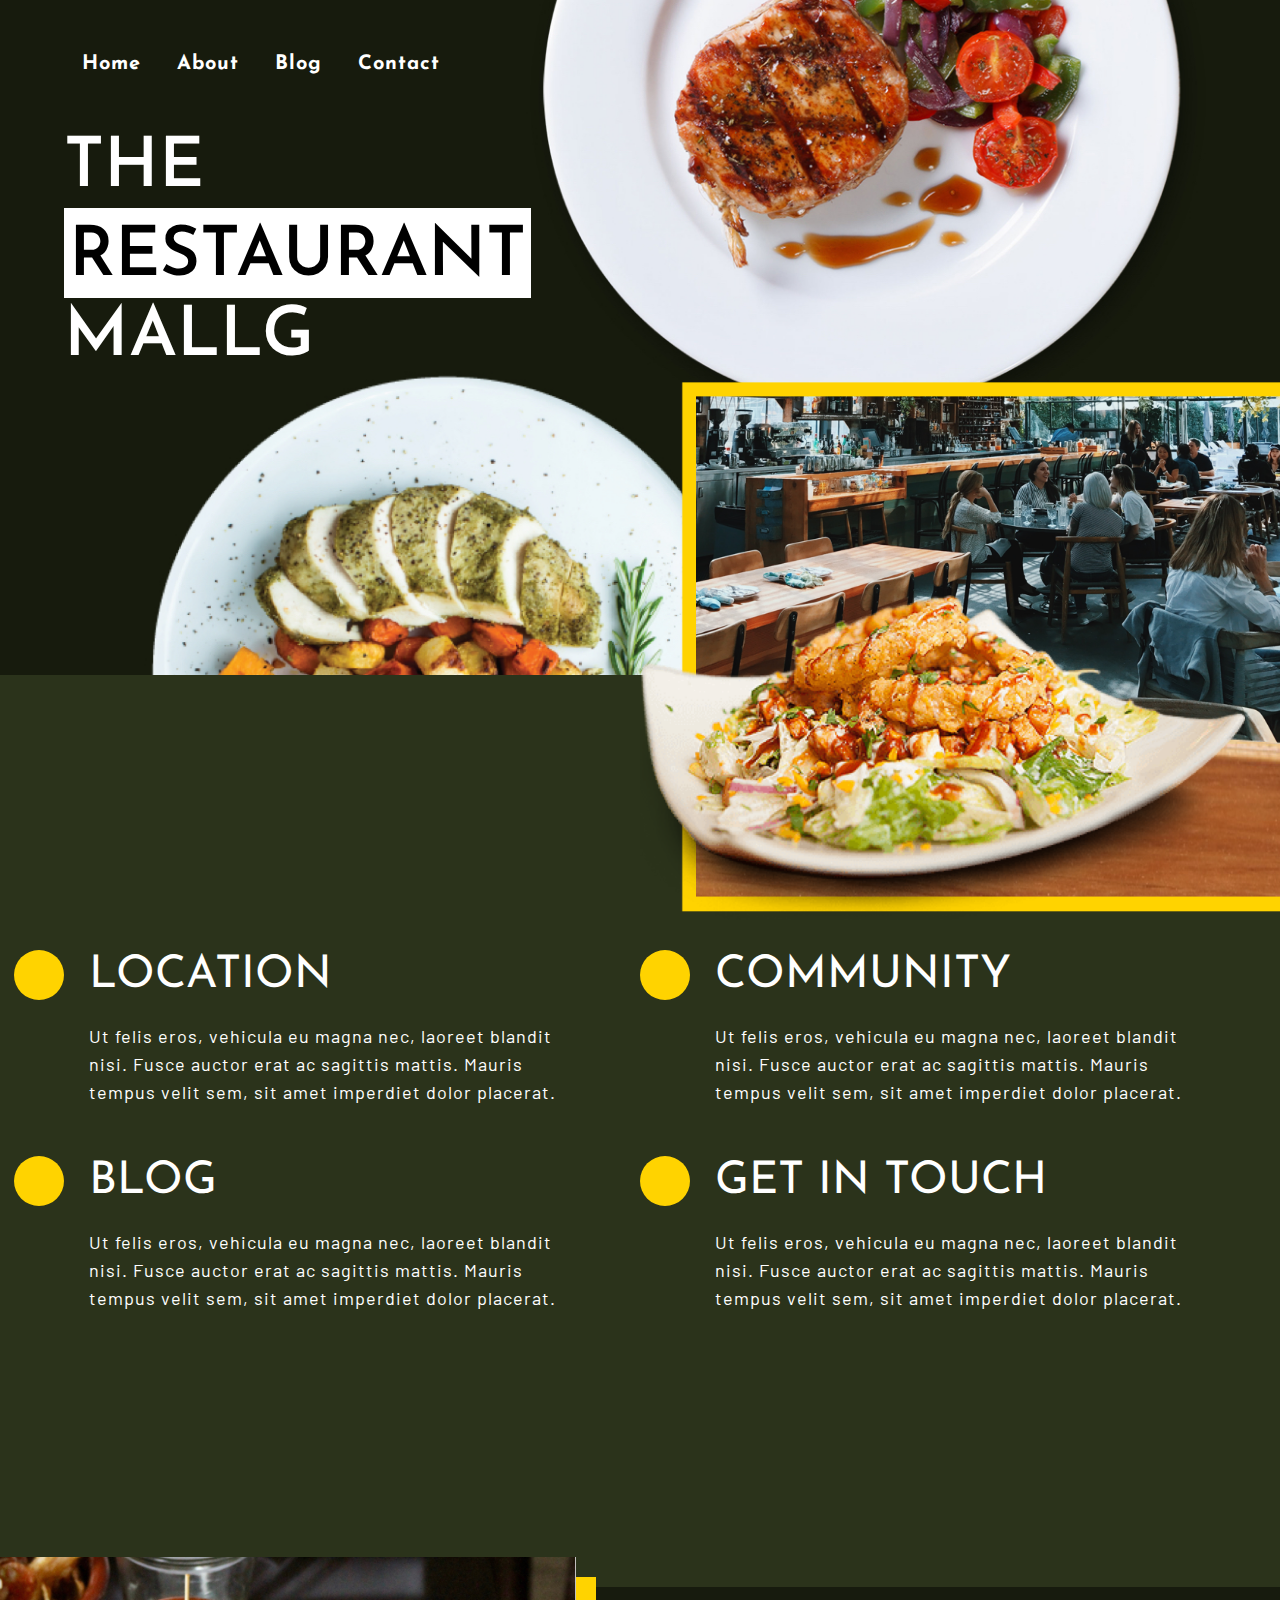
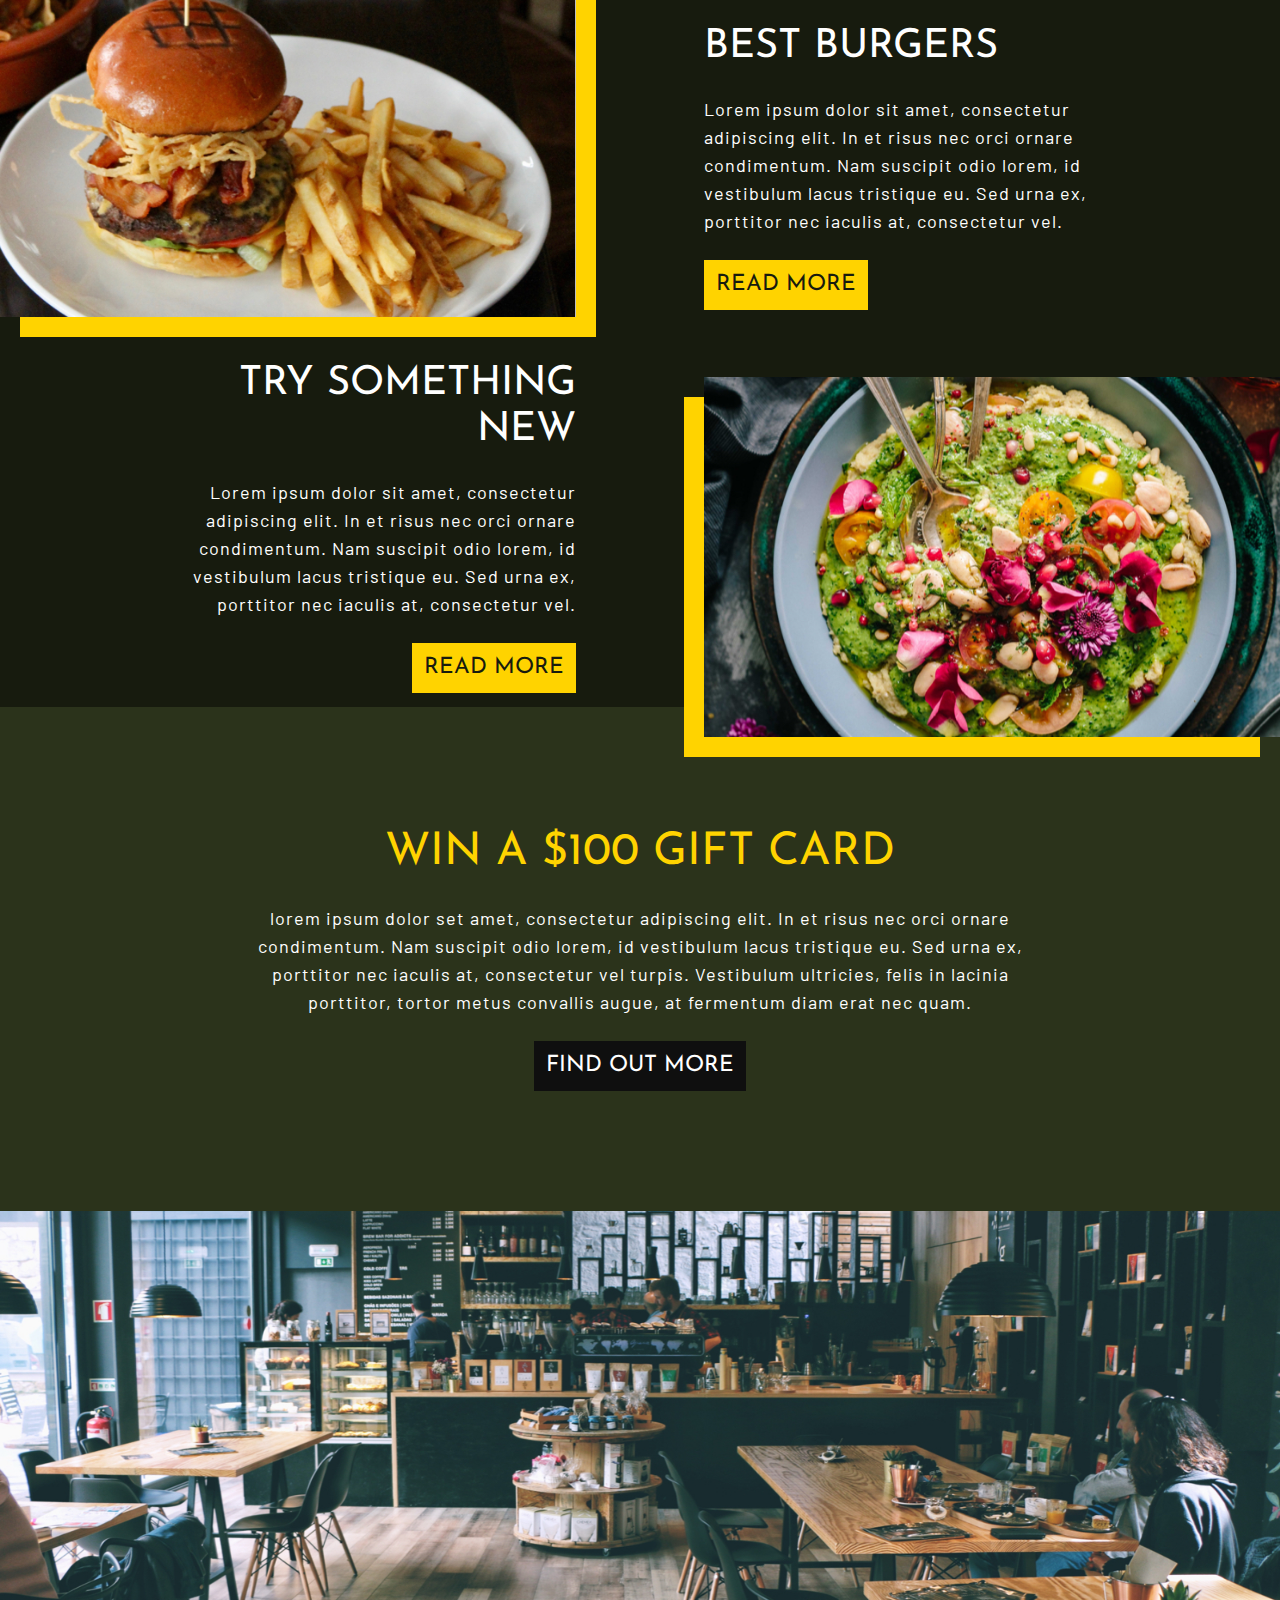
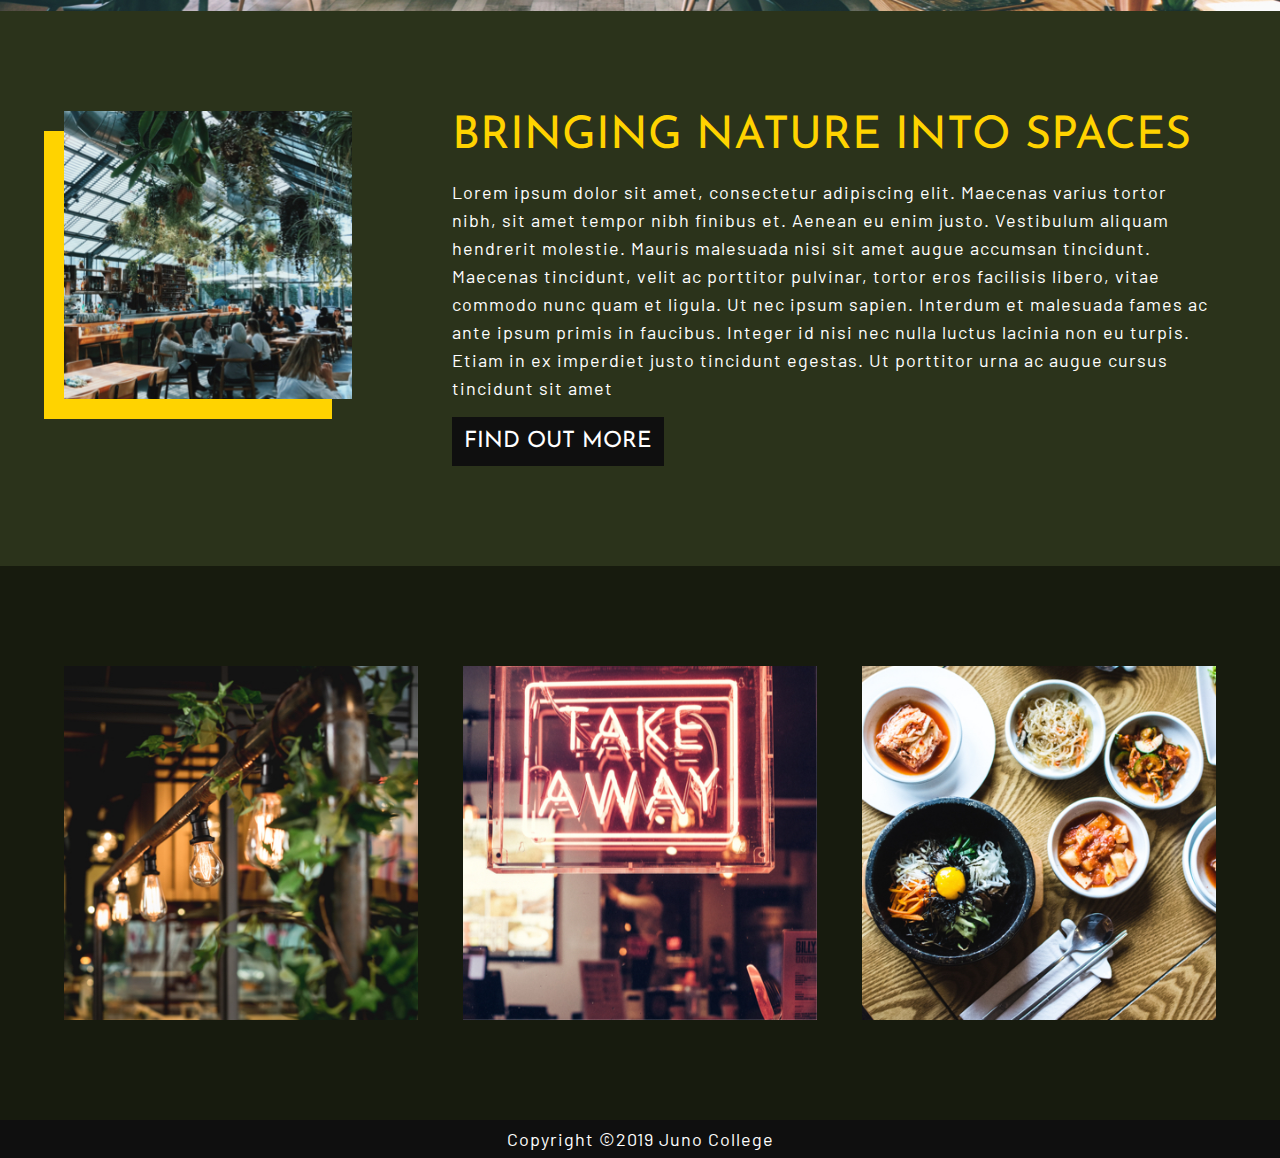
==== index.html @ 79d57d7d "connected home page to blog page" ====
<!DOCTYPE html>
<html lang="en">

<head>
    <meta charset="UTF-8">
    <meta http-equiv="X-UA-Compatible" content="IE=edge">
    <meta name="viewport" content="width=device-width, initial-scale=1.0">
    <title>The Restaurant Mall</title>
    <link rel="stylesheet" href="styles/styles.css">
    <link rel="preconnect" href="https://fonts.googleapis.com">
    <link rel="preconnect" href="https://fonts.gstatic.com" crossorigin>
    <link href="https://fonts.googleapis.com/css2?family=Barlow&family=Josefin+Sans:wght@400;600;700&display=swap"
        rel="stylesheet">
    <link rel="stylesheet" href="https://use.fontawesome.com/releases/v5.15.3/css/all.css"
        integrity="sha384-SZXxX4whJ79/gErwcOYf+zWLeJdY/qpuqC4cAa9rOGUstPomtqpuNWT9wdPEn2fk" crossorigin="anonymous">
</head>

<body>
    <header>
        <div class="wrapper">
            <nav>
                <ul>
                    <li><a href="#home">Home</a></li>
                    <li><a href="#about">About</a></li>
                    <li><a href="./blog.html">Blog</a></li>
                    <li><a href="#contact">Contact</a></li>
                </ul>
            </nav>
            <h1>The<span>Restaurant</span>MallG</h1>
        </div>
        <div class="headerImage">
            <img src="./assets/home-box-header.png" alt="Crispy Onion Salad">
        </div>
    </header>

    <main>
        <section class="about" id="about">
            <div class="wrapper aboutFlex">
                <div class="aboutContainer">
                    <i class="fas fa-map-marker-alt"></i>
                    <h2>Location</h2>
                    <p>Ut felis eros, vehicula eu magna nec, laoreet blandit nisi. Fusce auctor erat ac sagittis mattis.
                        Mauris tempus velit sem, sit amet imperdiet dolor placerat.</p>
                </div>
                <div class="aboutContainer">
                    <i class="fas fa-users"></i>
                    <h2>Community</h2>
                    <p>Ut felis eros, vehicula eu magna nec, laoreet blandit nisi. Fusce auctor erat ac sagittis mattis.
                        Mauris tempus
                        velit sem, sit amet imperdiet dolor placerat.</p>
                </div>
                <div class="aboutContainer">
                    <i class="fas fa-file"></i>
                    <h2>Blog</h2>
                    <p>Ut felis eros, vehicula eu magna nec, laoreet blandit nisi. Fusce auctor erat ac sagittis mattis.
                        Mauris tempus
                        velit sem, sit amet imperdiet dolor placerat.</p>
                </div>
                <div class="aboutContainer">
                    <i class="fas fa-phone"></i>
                    <h2>Get in touch</h2>
                    <p>Ut felis eros, vehicula eu magna nec, laoreet blandit nisi. Fusce auctor erat ac sagittis mattis.
                        Mauris tempus
                        velit sem, sit amet imperdiet dolor placerat.</p>
                </div>
            </div>
        </section>

        <section class="menu">
            <div class="menuFlex">
                <div class="menuContainer menuImageContainerLeft">
                    <img src="./assets/left-image.jpg" alt="Hamburger meal with french fries">
                </div>
                <div class="menuContainer menuTextContainerRight">
                    <h3>Best burgers</h3>
                    <p>Lorem ipsum dolor sit amet, consectetur adipiscing elit. In et risus nec orci ornare condimentum.
                        Nam
                        suscipit odio lorem, id vestibulum lacus tristique eu. Sed urna ex, porttitor nec iaculis at,
                        consectetur vel.</p>
                    <button class="readMore">Read More</button>
                </div>
                <div class="menuContainer menuTextContainerLeft">
                    <h3>Try something new</h3>
                    <p>Lorem ipsum dolor sit amet, consectetur adipiscing elit. In et risus nec orci ornare condimentum.
                        Nam
                        suscipit odio
                        lorem, id vestibulum lacus tristique eu. Sed urna ex, porttitor nec iaculis at, consectetur vel.
                    </p>
                    <button class="readMore">Read More</button>
                </div>
                <div class="menuContainer menuImageContainerRight">
                    <img src="./assets/right-image.jpg" alt="avocado salad">
                </div>
            </div>
        </section>

        <section class="contest">
            <div class="smallWrapper">
                <h2>Win a $100 gift card</h2>
                <p>lorem ipsum dolor set amet, consectetur adipiscing elit. In et risus nec orci ornare condimentum. Nam
                    suscipit odio lorem, id vestibulum lacus tristique eu. Sed urna ex, porttitor nec iaculis at,
                    consectetur vel turpis. Vestibulum ultricies, felis in lacinia porttitor, tortor metus convallis
                    augue,
                    at fermentum diam erat nec quam.</p>
                <button class="findOutMore">Find out more</button>
            </div>
        </section>
        <div class="banner">
            <img src="./assets/banner.jpg" alt="Inside of coffee shop, view of front counter">
        </div>
        <section class="eco">
            <div class="wrapper ecoFlex">
                <div class="ecoImageContainer">
                    <img src="./assets/square-image.jpg" alt="Indoor restaurant inside of greenhouse">
                </div>
                <div class="ecoTextContainer">
                    <h2>Bringing nature into spaces</h2>
                    <p>Lorem ipsum dolor sit amet, consectetur adipiscing elit. Maecenas varius tortor nibh, sit amet
                        tempor nibh finibus et. Aenean eu enim justo. Vestibulum aliquam hendrerit molestie. Mauris
                        malesuada nisi sit amet augue accumsan tincidunt. Maecenas tincidunt, velit ac porttitor
                        pulvinar, tortor eros facilisis libero, vitae commodo nunc quam et ligula. Ut nec ipsum sapien.
                        Interdum et malesuada fames ac ante ipsum primis in faucibus. Integer id nisi nec nulla luctus
                        lacinia non eu turpis. Etiam in ex imperdiet justo tincidunt egestas. Ut porttitor urna ac augue
                        cursus tincidunt sit amet</p>
                    <button class="findOutMore">Find out more</button>
                </div>
            </div>
        </section>

        <section class="photoGallery">
            <div class="wrapper photoFlex">
                <img src="./assets/gallery-image-1.jpg" alt="Photo of edison bulbs">
                <img src="./assets/gallery-image-2.jpg" alt="Florescent sign that reads 'Take Away'">
                <img src="./assets/gallery-image-3.jpg" alt="Table with a variety of thai cuisine">
            </div>
        </section>

    </main>
    <footer>
        <p>Copyright ©2019 Juno College</p>
    </footer>
</body>

</html>
---- styles/styles.css ----
html {
  line-height: 1.15;
  -ms-text-size-adjust: 100%;
  -webkit-text-size-adjust: 100%;
}

body {
  margin: 0;
}

article, aside, footer, header, nav, section {
  display: block;
}

h1 {
  font-size: 2em;
  margin: 0.67em 0;
}

figcaption, figure, main {
  display: block;
}

figure {
  margin: 1em 40px;
}

hr {
  -webkit-box-sizing: content-box;
          box-sizing: content-box;
  height: 0;
  overflow: visible;
}

pre {
  font-family: monospace, monospace;
  font-size: 1em;
}

a {
  background-color: transparent;
  -webkit-text-decoration-skip: objects;
}

abbr[title] {
  border-bottom: none;
  text-decoration: underline;
  -webkit-text-decoration: underline dotted;
          text-decoration: underline dotted;
}

b, strong {
  font-weight: inherit;
}

b, strong {
  font-weight: bolder;
}

code, kbd, samp {
  font-family: monospace, monospace;
  font-size: 1em;
}

dfn {
  font-style: italic;
}

mark {
  background-color: #ff0;
  color: #000;
}

small {
  font-size: 80%;
}

sub, sup {
  font-size: 75%;
  line-height: 0;
  position: relative;
  vertical-align: baseline;
}

sub {
  bottom: -0.25em;
}

sup {
  top: -0.5em;
}

audio, video {
  display: inline-block;
}

audio:not([controls]) {
  display: none;
  height: 0;
}

img {
  border-style: none;
}

svg:not(:root) {
  overflow: hidden;
}

button, input, optgroup, select, textarea {
  font-family: sans-serif;
  font-size: 100%;
  line-height: 1.15;
  margin: 0;
}

button, input {
  overflow: visible;
}

button, select {
  text-transform: none;
}

button, html [type=button], [type=reset], [type=submit] {
  -webkit-appearance: button;
}

button::-moz-focus-inner, [type=button]::-moz-focus-inner, [type=reset]::-moz-focus-inner, [type=submit]::-moz-focus-inner {
  border-style: none;
  padding: 0;
}

button:-moz-focusring, [type=button]:-moz-focusring, [type=reset]:-moz-focusring, [type=submit]:-moz-focusring {
  outline: 1px dotted ButtonText;
}

fieldset {
  padding: 0.35em 0.75em 0.625em;
}

legend {
  -webkit-box-sizing: border-box;
          box-sizing: border-box;
  color: inherit;
  display: table;
  max-width: 100%;
  padding: 0;
  white-space: normal;
}

progress {
  display: inline-block;
  vertical-align: baseline;
}

textarea {
  overflow: auto;
}

[type=checkbox], [type=radio] {
  -webkit-box-sizing: border-box;
          box-sizing: border-box;
  padding: 0;
}

[type=number]::-webkit-inner-spin-button, [type=number]::-webkit-outer-spin-button {
  height: auto;
}

[type=search] {
  -webkit-appearance: textfield;
  outline-offset: -2px;
}

[type=search]::-webkit-search-cancel-button, [type=search]::-webkit-search-decoration {
  -webkit-appearance: none;
}

::-webkit-file-upload-button {
  -webkit-appearance: button;
  font: inherit;
}

details, menu {
  display: block;
}

summary {
  display: list-item;
}

canvas {
  display: inline-block;
}

template {
  display: none;
}

[hidden] {
  display: none;
}

.clearfix:after {
  visibility: hidden;
  display: block;
  font-size: 0;
  content: "";
  clear: both;
  height: 0;
}

html {
  -webkit-box-sizing: border-box;
  box-sizing: border-box;
}

*, *:before, *:after {
  -webkit-box-sizing: inherit;
          box-sizing: inherit;
}

.sr-only {
  position: absolute;
  width: 1px;
  height: 1px;
  margin: -1px;
  border: 0;
  padding: 0;
  white-space: nowrap;
  -webkit-clip-path: inset(100%);
          clip-path: inset(100%);
  clip: rect(0 0 0 0);
  overflow: hidden;
}

html {
  font-size: 125%;
}

.wrapper {
  max-width: 1280px;
  width: 90%;
  margin: 0 auto;
}

.smallWrapper {
  max-width: 1280px;
  width: 60%;
  margin: 0 auto;
}

* {
  margin: 0;
  padding: 0;
  border: 0;
  outline: 0;
  font-size: 100%;
  vertical-align: baseline;
  background: transparent;
}

h1,
h2,
h3,
ul,
p,
a,
input,
textarea {
  padding: 0;
  margin: 0;
}

li {
  list-style: none;
}

a {
  text-decoration: none;
}

h1 {
  text-transform: uppercase;
  font-family: "Josefin Sans", sans-serif;
  font-size: 3.45rem;
  font-weight: 600;
}

h2 {
  text-transform: uppercase;
  font-family: "Josefin Sans", sans-serif;
  font-size: 2.25rem;
  font-weight: 400;
}

h3 {
  text-transform: uppercase;
  font-family: "Josefin Sans", sans-serif;
  font-size: 2rem;
  font-weight: 400;
}

p {
  font-family: "Barlow", sans-serif;
  font-weight: 400;
  line-height: 1.4rem;
  letter-spacing: 1px;
  font-size: 0.9rem;
}

nav {
  font-family: "Josefin Sans", sans-serif;
  font-weight: 700;
  letter-spacing: 1px;
  line-height: 1.45rem;
}

.button {
  font-family: "Josefin Sans", sans-serif;
  font-weight: 400;
  font-size: 1.12rem;
  letter-spacing: 1px;
}

.date {
  font-weight: 700;
}

img {
  width: 100%;
  display: block;
}

.asideHeading {
  color: #FFD300;
  text-transform: uppercase;
  font-family: "Josefin Sans", sans-serif;
  font-size: 1.15rem;
  font-weight: 400;
  letter-spacing: 1.5px;
}

.readMore {
  background-color: #FFD300;
  color: #171B0E;
  text-transform: uppercase;
  font-family: "Josefin Sans", sans-serif;
  font-size: 1.12rem;
  font-weight: 400;
  padding: 12px;
}

.findOutMore {
  background-color: #0F0F0F;
  color: #FFFFFF;
  text-transform: uppercase;
  font-family: "Josefin Sans", sans-serif;
  font-size: 1.12rem;
  font-weight: 400;
  padding: 12px;
}

header {
  background-image: url(../assets/home-header.jpg);
  height: 75vh;
  background-position: center;
  background-repeat: no-repeat;
  background-size: cover;
  color: #FFFFFF;
  display: -webkit-box;
  display: -ms-flexbox;
  display: flex;
}
header ul {
  display: -webkit-box;
  display: -ms-flexbox;
  display: flex;
}
header ul li {
  padding: 50px 18px;
}
header ul li a {
  color: #FFFFFF;
}
header h1 {
  display: -webkit-box;
  display: -ms-flexbox;
  display: flex;
  -webkit-box-orient: vertical;
  -webkit-box-direction: normal;
      -ms-flex-direction: column;
          flex-direction: column;
  -webkit-box-align: start;
      -ms-flex-align: start;
          align-items: flex-start;
}
header h1 span {
  color: black;
  background-color: white;
  padding: 10px 5px 0 5px;
  display: inline-block;
}
header .headerImage {
  width: 50%;
  position: absolute;
  right: 0;
  bottom: -20px;
}
header .headerImage img {
  width: 100%;
}

.about {
  background-color: #2B331B;
  color: #FFFFFF;
  padding: 250px 0;
}
.about .aboutFlex {
  display: -webkit-box;
  display: -ms-flexbox;
  display: flex;
  -webkit-box-pack: justify;
      -ms-flex-pack: justify;
          justify-content: space-between;
  -ms-flex-wrap: wrap;
      flex-wrap: wrap;
}
.about .aboutFlex .aboutContainer {
  width: calc((100% / 2) - 50px);
  padding: 25px;
  position: relative;
}
.about .aboutFlex .aboutContainer i {
  position: absolute;
  left: -50px;
  font-size: 1.2rem;
  background-color: #FFD300;
  border-radius: 50%;
  height: 50px;
  width: 50px;
  text-align: center;
  padding-top: 12px;
  color: #171B0E;
}
.about .aboutFlex .aboutContainer h2 {
  padding-bottom: 20px;
}

.menu {
  background-color: #171B0E;
  color: white;
}
.menu .menuFlex {
  display: -webkit-box;
  display: -ms-flexbox;
  display: flex;
  -webkit-box-pack: justify;
      -ms-flex-pack: justify;
          justify-content: space-between;
  -webkit-box-align: center;
      -ms-flex-align: center;
          align-items: center;
  -ms-flex-wrap: wrap;
      flex-wrap: wrap;
}
.menu .menuFlex .menuContainer {
  width: 45%;
}
.menu .menuFlex .menuImageContainerLeft {
  position: relative;
  bottom: 30px;
  -webkit-box-shadow: 20px 20px #FFD300;
          box-shadow: 20px 20px #FFD300;
}
.menu .menuFlex .menuTextContainerRight {
  padding-right: 180px;
}
.menu .menuFlex .menuTextContainerLeft {
  padding-left: 180px;
  text-align: right;
}
.menu .menuFlex .menuImageContainerRight {
  position: relative;
  top: 30px;
  -webkit-box-shadow: -20px 20px #FFD300;
          box-shadow: -20px 20px #FFD300;
}
.menu p {
  padding: 25px 0;
}

.contest {
  text-align: center;
  background-color: #2B331B;
  padding: 120px 0;
}
.contest h2 {
  color: #FFD300;
}
.contest p {
  color: #FFFFFF;
  padding: 25px 0;
}

.eco {
  background: #2B331B;
  padding: 100px 0;
}
.eco .ecoFlex {
  display: -webkit-box;
  display: -ms-flexbox;
  display: flex;
}
.eco .ecoFlex .ecoImageContainer {
  width: 25%;
}
.eco .ecoFlex .ecoImageContainer img {
  -webkit-box-shadow: -20px 20px #FFD300;
          box-shadow: -20px 20px #FFD300;
}
.eco .ecoFlex .ecoTextContainer {
  width: 75%;
  padding-left: 100px;
}
.eco h2 {
  color: #FFD300;
}
.eco p {
  color: #FFFFFF;
  margin: 15px 0;
}

.photoGallery {
  background-color: #171B0E;
  padding: 100px 0;
}
.photoGallery .photoFlex {
  display: -webkit-box;
  display: -ms-flexbox;
  display: flex;
  -webkit-box-pack: justify;
      -ms-flex-pack: justify;
          justify-content: space-between;
}
.photoGallery .photoFlex img {
  width: calc((100% / 3) - 30px);
}

footer {
  background-color: #0F0F0F;
  color: #FFFFFF;
  text-align: center;
  padding: 5px 0;
}
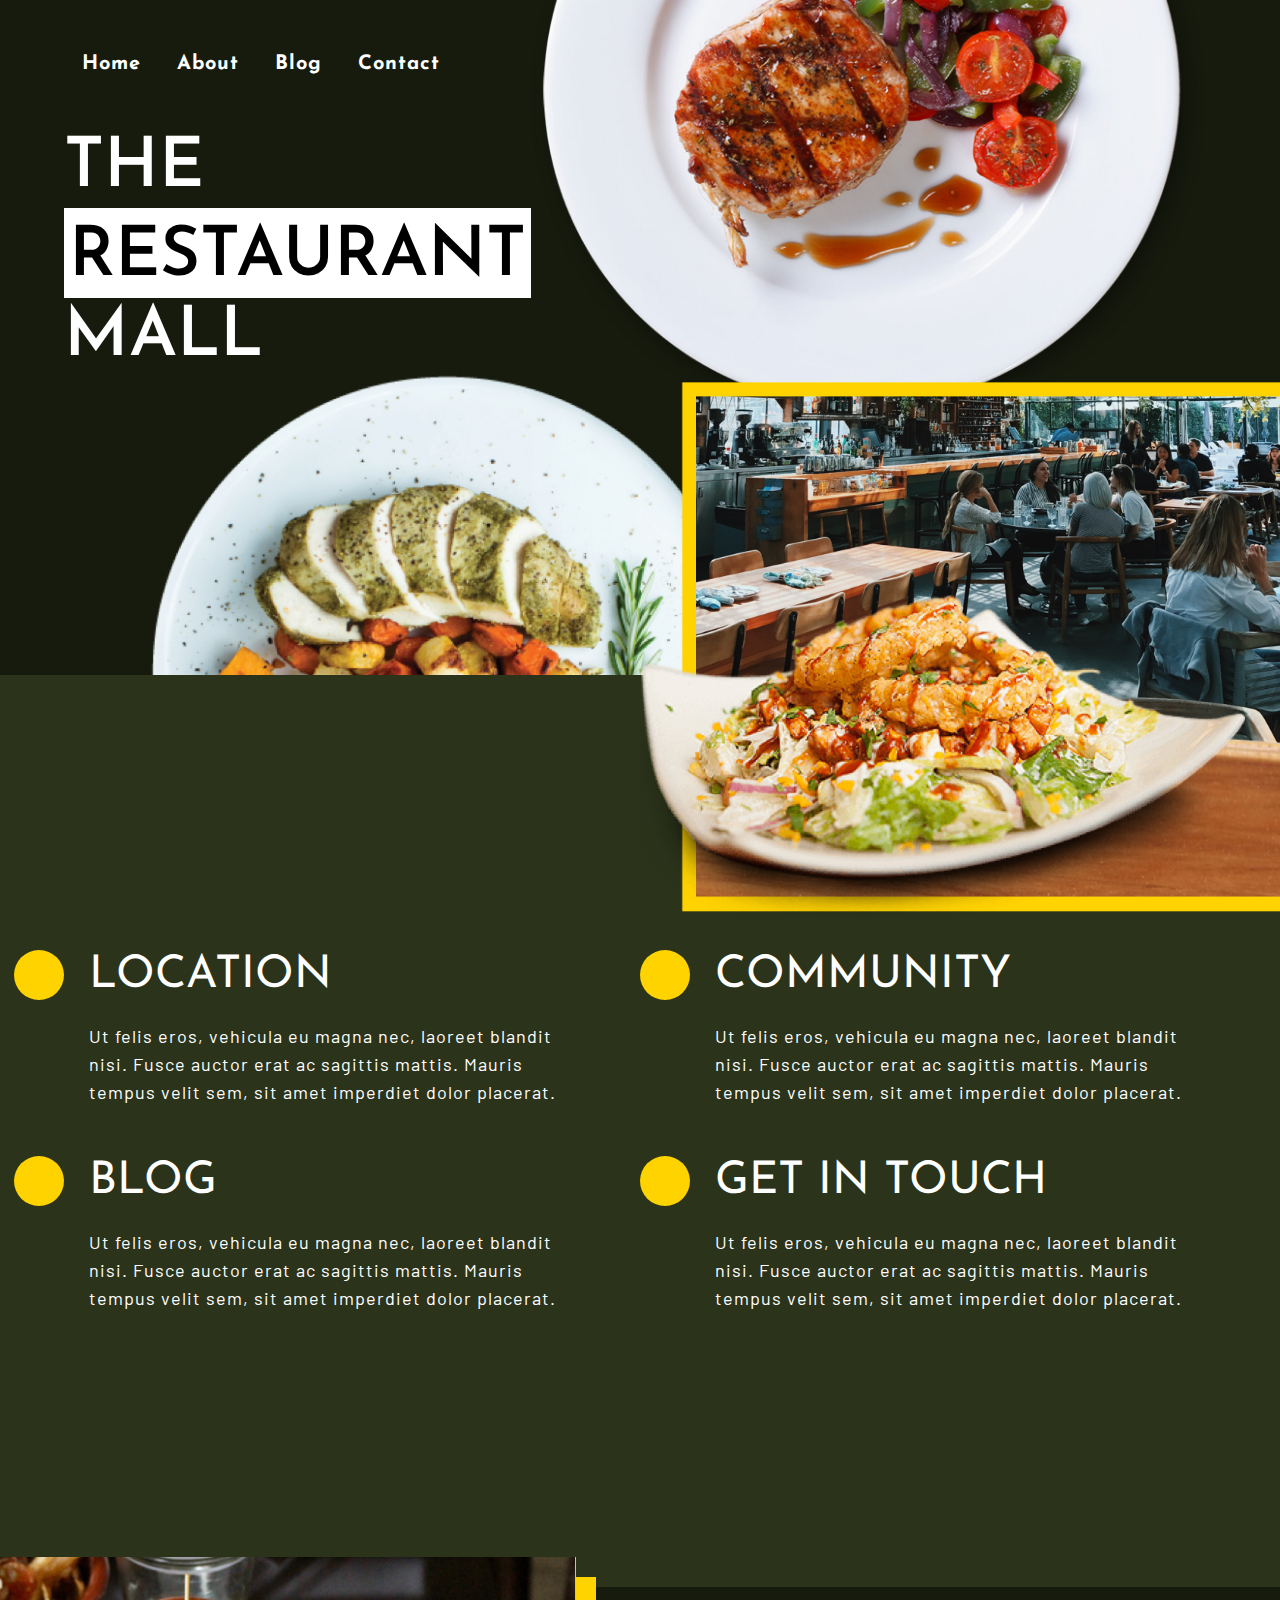
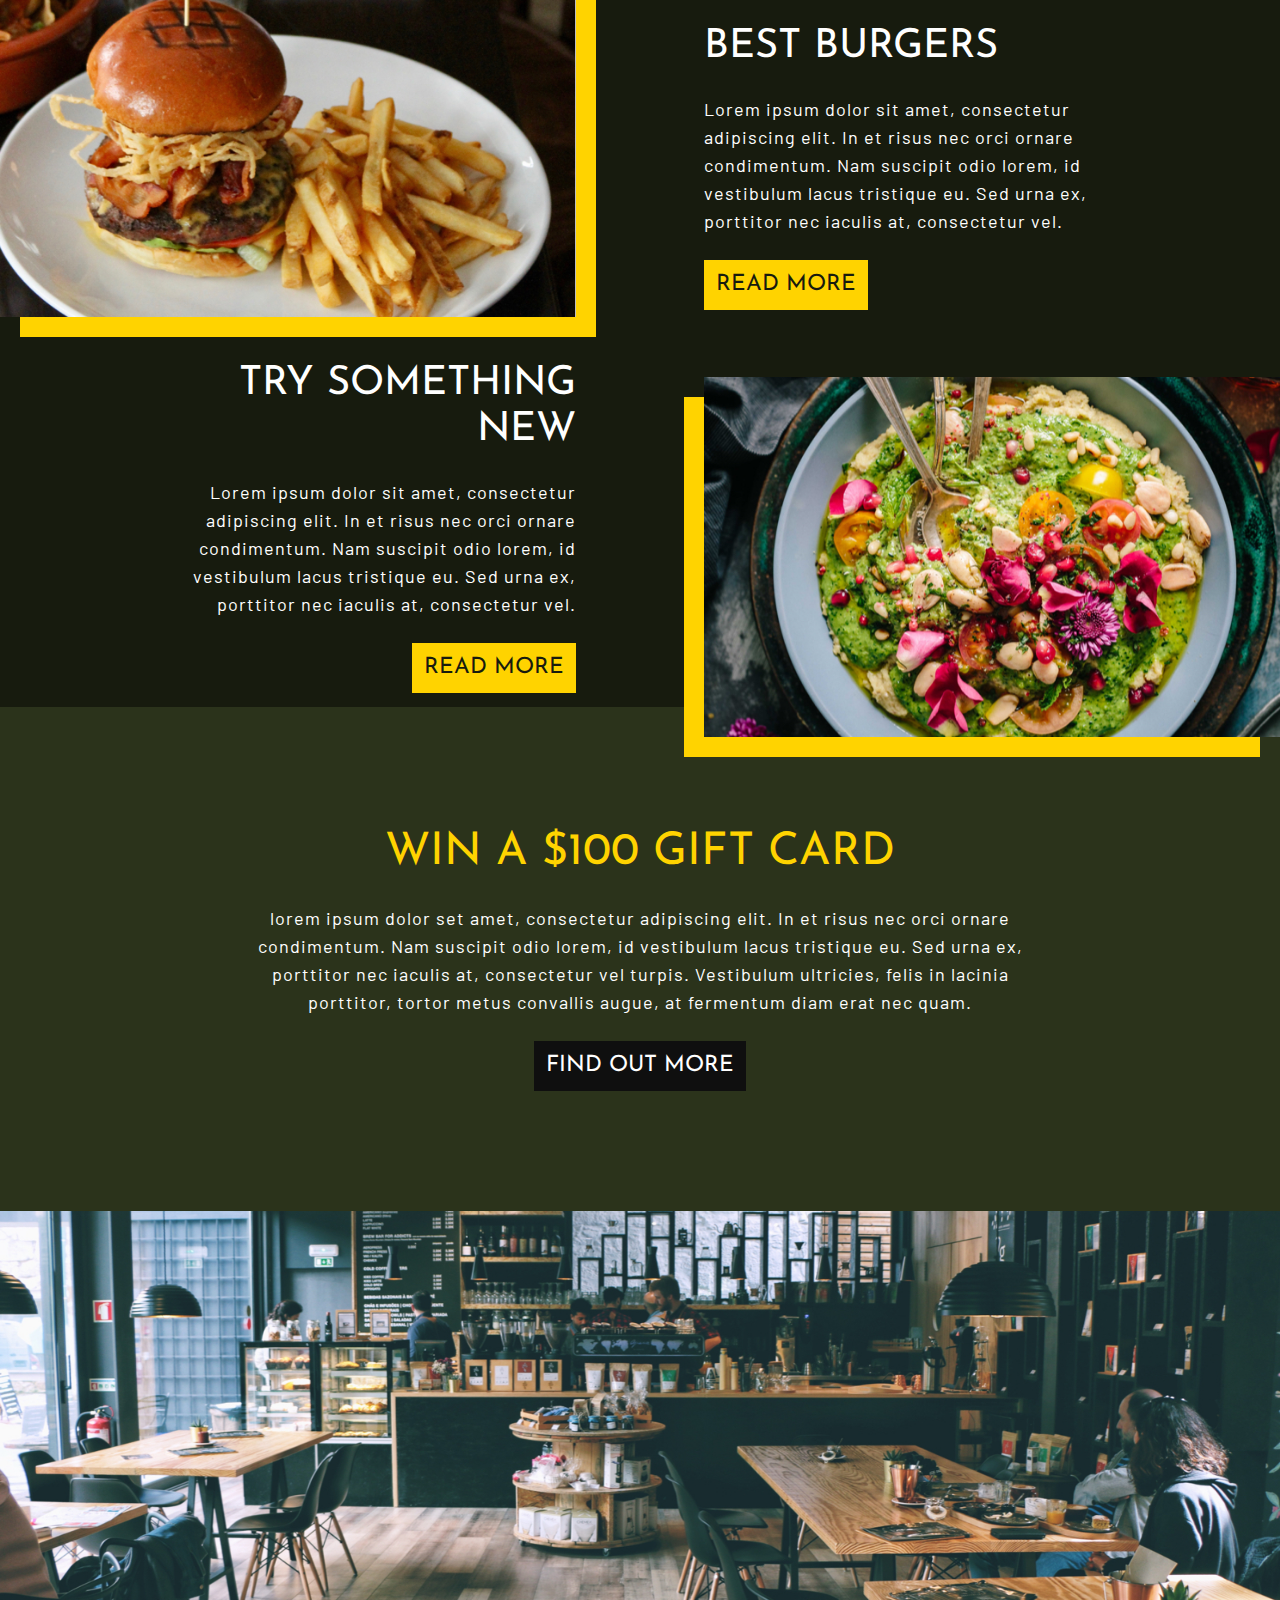
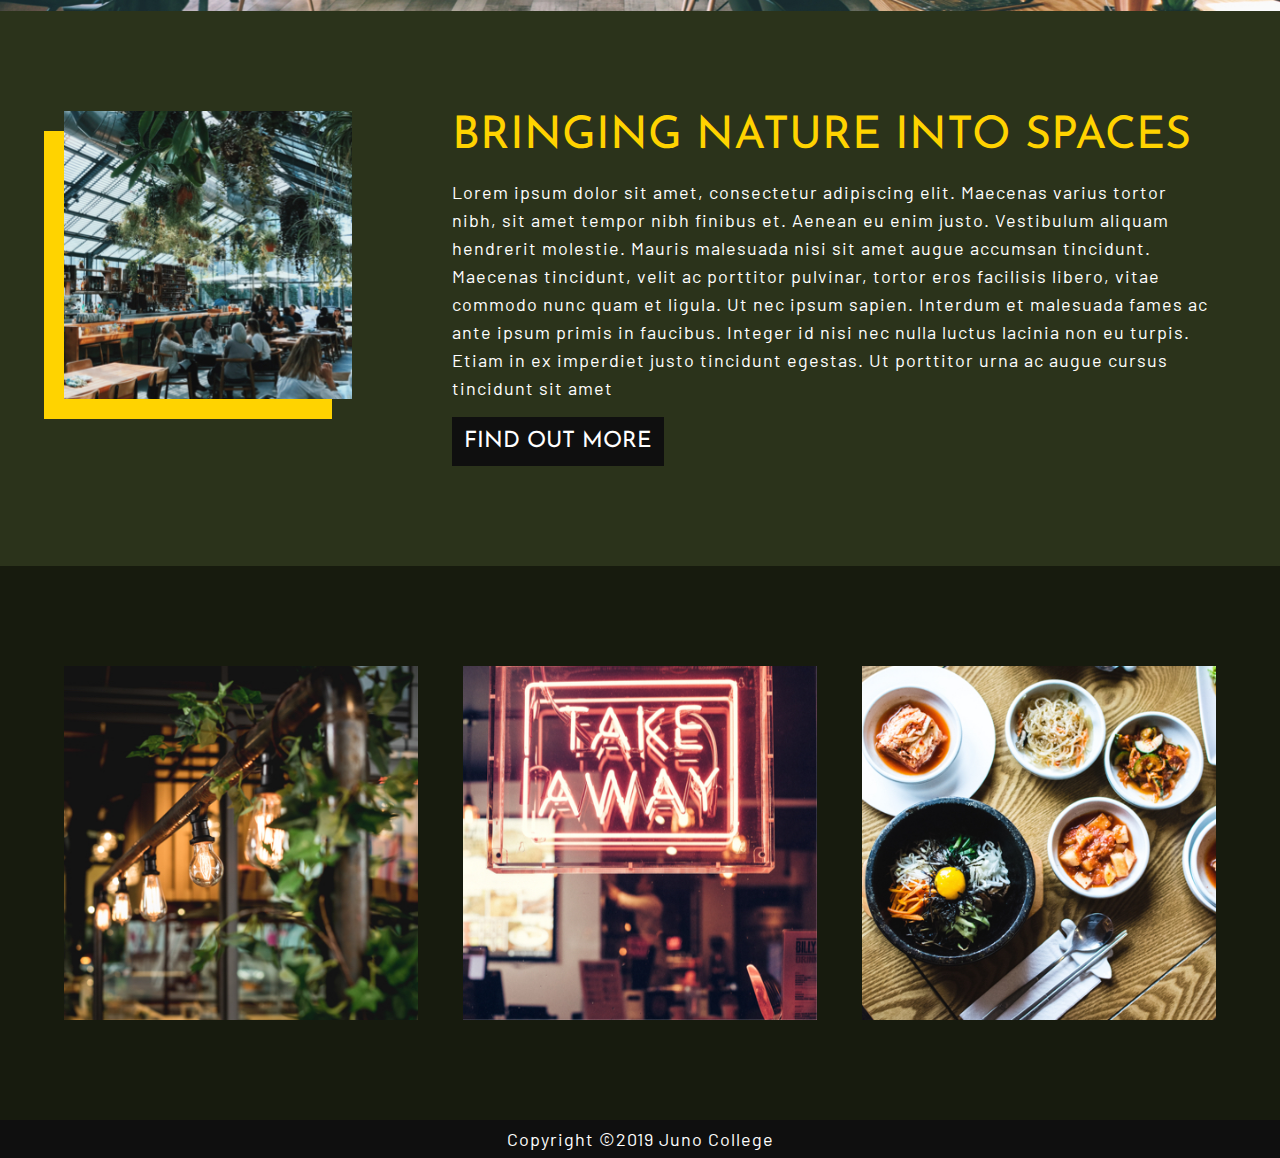
==== commit ecaea895: "fixed typo" ====
--- a/index.html
+++ b/index.html
@@ -26,7 +26,7 @@
                     <li><a href="#contact">Contact</a></li>
                 </ul>
             </nav>
-            <h1>The<span>Restaurant</span>MallG</h1>
+            <h1>The<span>Restaurant</span>Mall</h1>
         </div>
         <div class="headerImage">
             <img src="./assets/home-box-header.png" alt="Crispy Onion Salad">
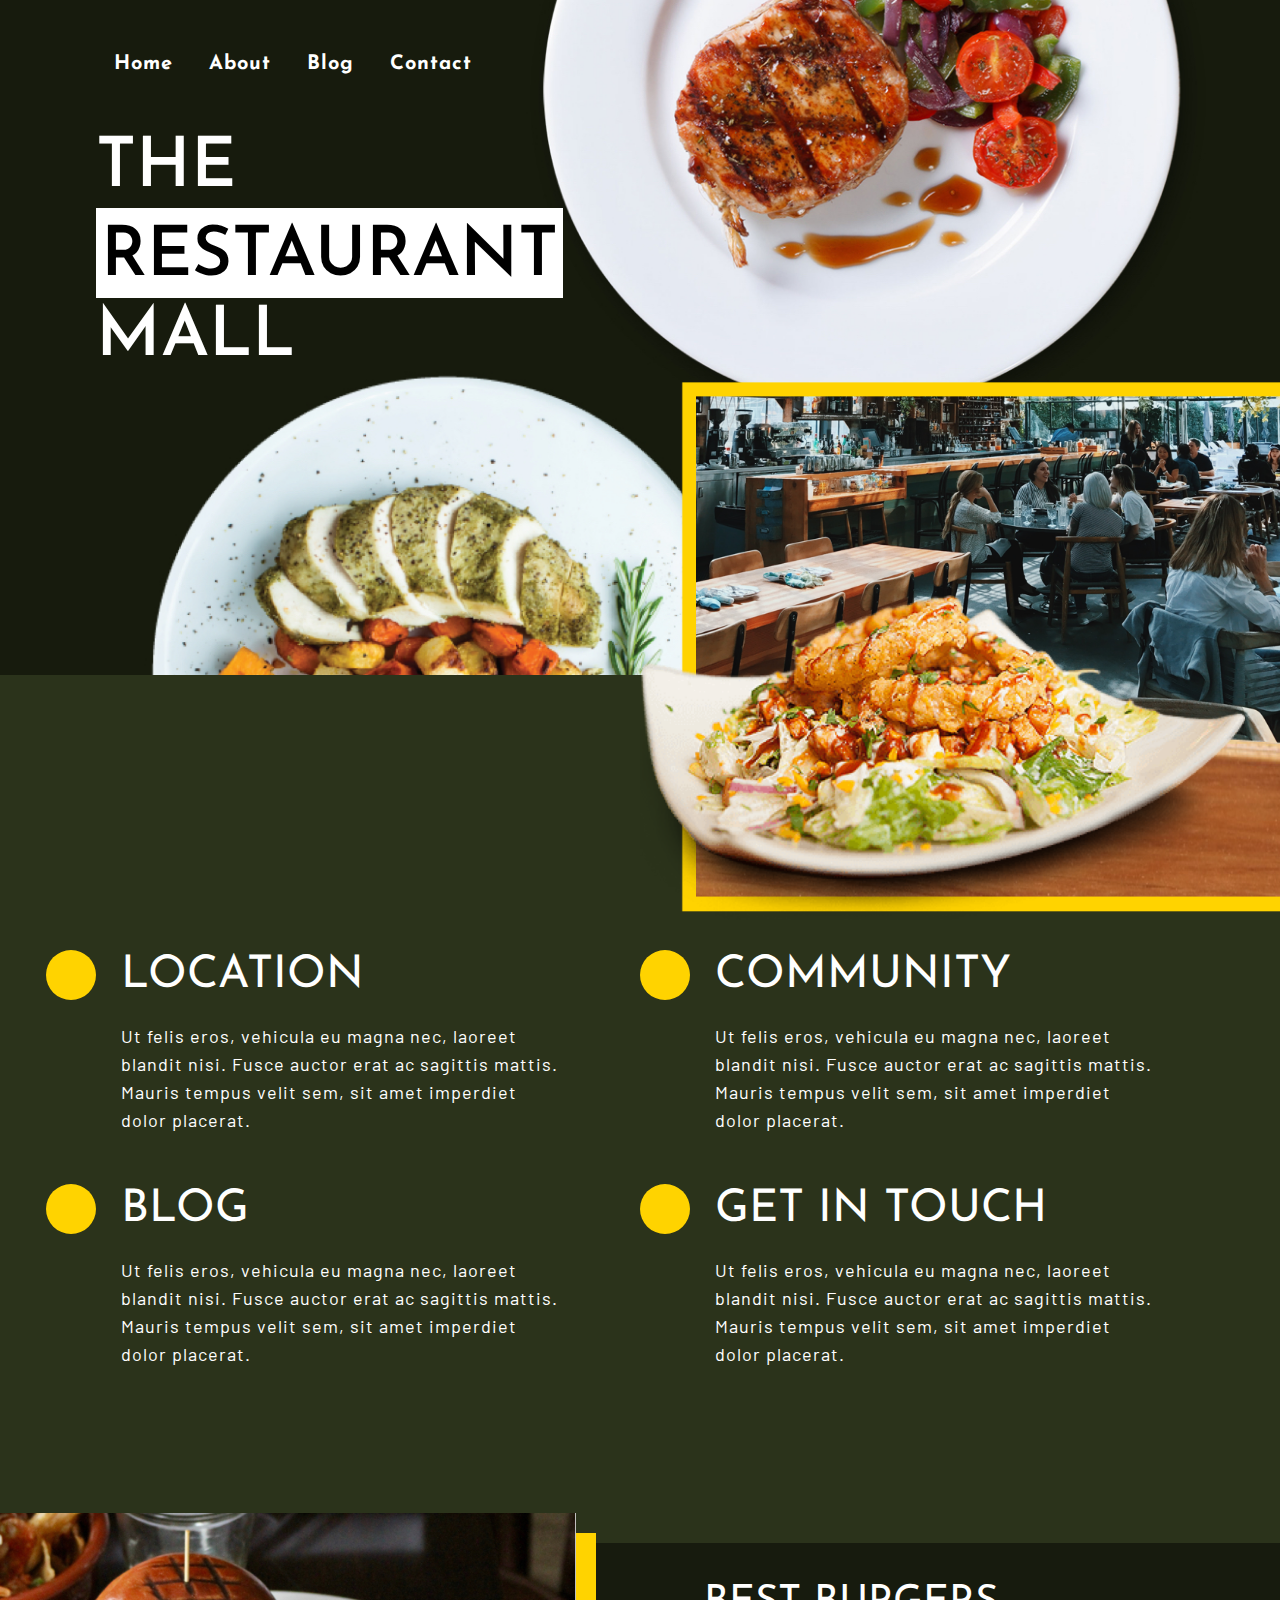
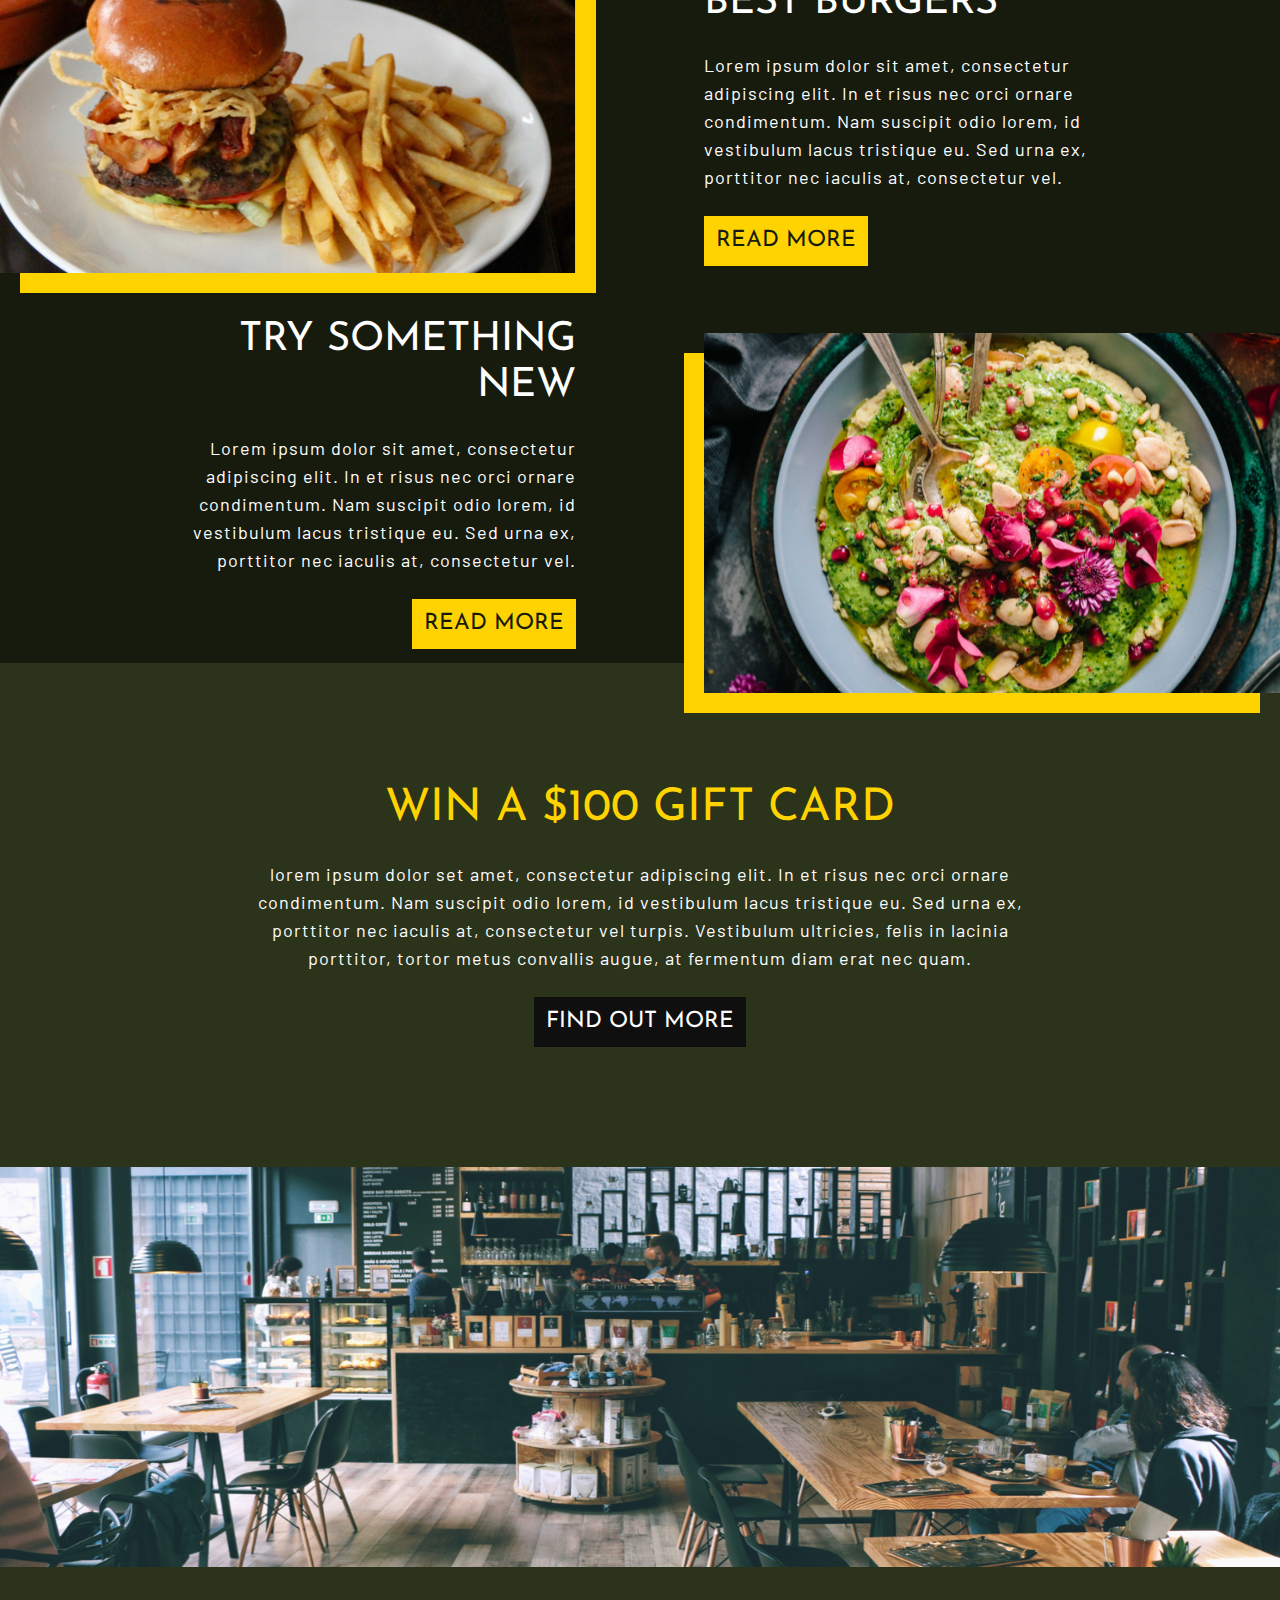
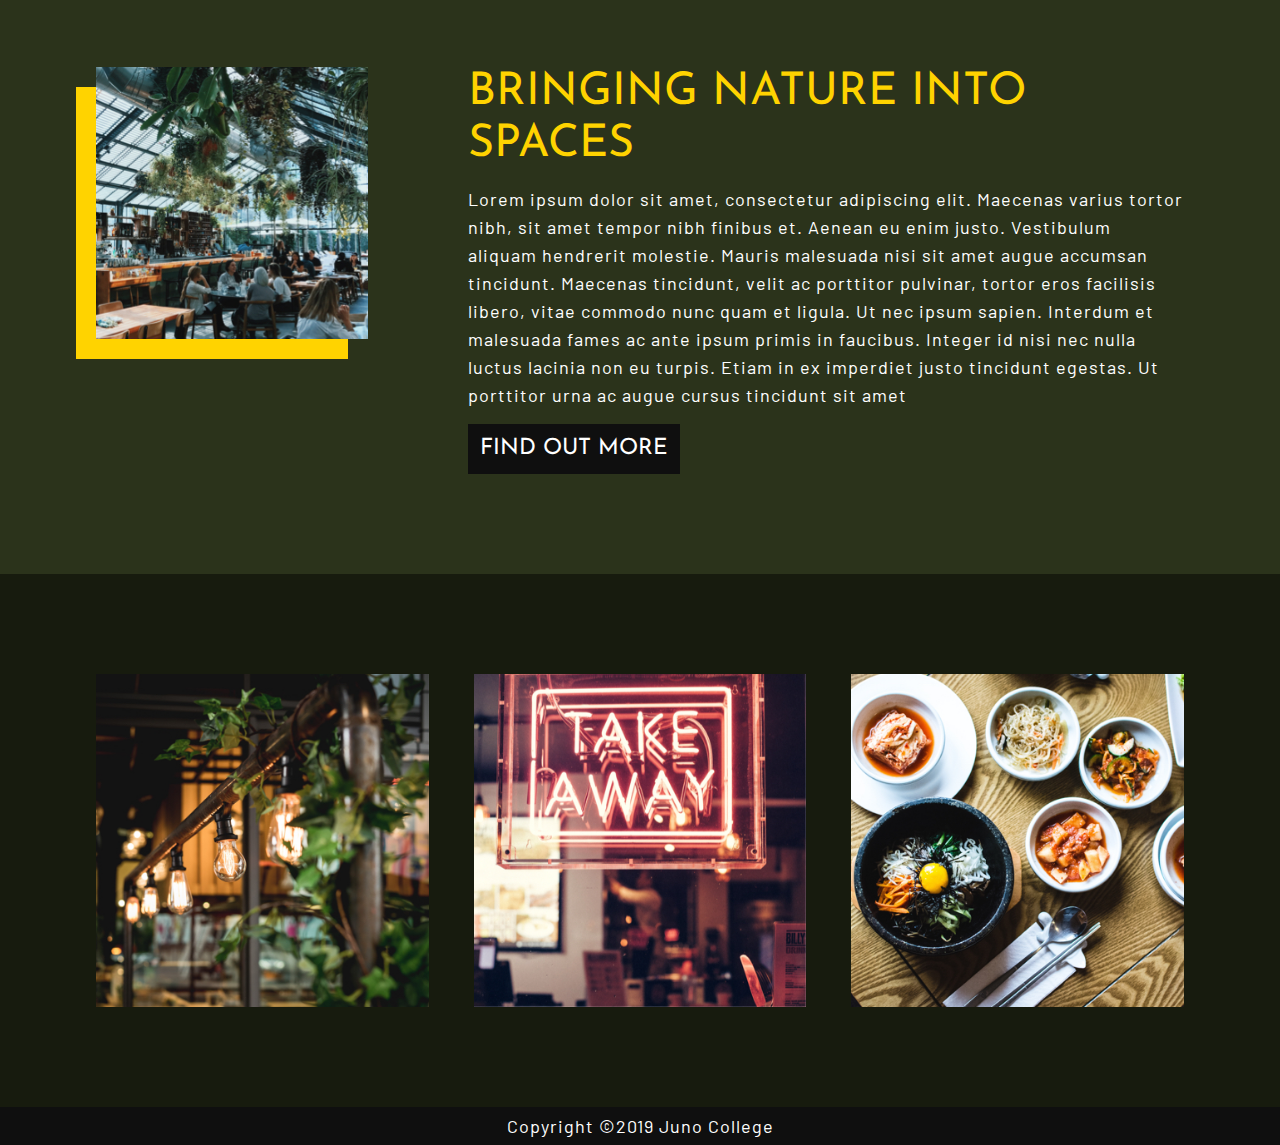
==== commit ad06c467: "finished unresponsive design" ====
--- a/index.html
+++ b/index.html
@@ -20,11 +20,21 @@
         <div class="wrapper">
             <nav>
                 <ul>
-                    <li><a href="#home">Home</a></li>
-                    <li><a href="#about">About</a></li>
+                    <li><a href="./index.html">Home</a></li>
+                    <li><a href="./index.html">About</a></li>
                     <li><a href="./blog.html">Blog</a></li>
-                    <li><a href="#contact">Contact</a></li>
+                    <li><a href="./contact.html">Contact</a></li>
                 </ul>
+                <div class="hamburger">
+                    <label for="toggle"><i class="fas fa-bars hamburger"></i></label>
+                    <input type="checkbox" id="toggle" name="toggle" />
+                    <ul class="sliding-menu">
+                        <li><a href="./index.html">Home</a></li>
+                        <li><a href="./index.html">About</a></li>
+                        <li><a href="./blog.html">Blog</a></li>
+                        <li><a href="./contact.html">Contact</a></li>
+                    </ul>
+                </div>
             </nav>
             <h1>The<span>Restaurant</span>Mall</h1>
         </div>
--- a/styles/styles.css
+++ b/styles/styles.css
@@ -241,7 +241,7 @@
 
 .wrapper {
   max-width: 1280px;
-  width: 90%;
+  width: 85%;
   margin: 0 auto;
 }
 
@@ -342,7 +342,8 @@
   letter-spacing: 1.5px;
 }
 
-.readMore {
+.readMore,
+.button {
   background-color: #FFD300;
   color: #171B0E;
   text-transform: uppercase;
@@ -350,6 +351,12 @@
   font-size: 1.12rem;
   font-weight: 400;
   padding: 12px;
+  cursor: pointer;
+}
+.readMore:hover, .readMore:focus,
+.button:hover,
+.button:focus {
+  background-color: #ffd5007d;
 }
 
 .findOutMore {
@@ -360,6 +367,10 @@
   font-size: 1.12rem;
   font-weight: 400;
   padding: 12px;
+  cursor: pointer;
+}
+.findOutMore:hover, .findOutMore:focus {
+  background-color: #262626;
 }
 
 header {
@@ -383,6 +394,9 @@
 }
 header ul li a {
   color: #FFFFFF;
+}
+header ul li a:hover, header ul li a:focus {
+  border-bottom: 1px solid #FFD300;
 }
 header h1 {
   display: -webkit-box;
@@ -412,10 +426,24 @@
   width: 100%;
 }
 
+.hamburger {
+  display: none;
+}
+
+.hamburger li {
+  font-family: "Josefin Sans", sans-serif;
+  text-align: center;
+}
+
+.hamburger a:hover,
+.hamburger a:focus {
+  border-bottom: 2px solid #FFD300;
+}
+
 .about {
   background-color: #2B331B;
   color: #FFFFFF;
-  padding: 250px 0;
+  padding: 250px 0 150px;
 }
 .about .aboutFlex {
   display: -webkit-box;
@@ -553,4 +581,51 @@
   color: #FFFFFF;
   text-align: center;
   padding: 5px 0;
+}
+
+@media (max-width: 768px) {
+  .hamburger {
+    display: inline-block;
+    font-size: 2.5rem;
+  }
+
+  ul.sliding-menu {
+    background-color: rgba(0, 0, 0, 0.9);
+    position: fixed;
+    top: 0;
+    right: -100vw;
+    height: 100vh;
+    width: 100vw;
+    -webkit-transition: all 0.3s ease-out;
+    transition: all 0.3s ease-out;
+    display: -webkit-box;
+    display: -ms-flexbox;
+    display: flex;
+    -webkit-box-orient: vertical;
+    -webkit-box-direction: normal;
+        -ms-flex-direction: column;
+            flex-direction: column;
+    -webkit-box-pack: space-evenly;
+        -ms-flex-pack: space-evenly;
+            justify-content: space-evenly;
+    z-index: 1;
+  }
+
+  input[type=checkbox]:checked + ul.sliding-menu {
+    right: 0;
+  }
+
+  input[type=checkbox] {
+    display: none;
+    position: relative;
+  }
+
+  label[for=toggle] {
+    position: fixed;
+    top: 10px;
+    right: 10px;
+    cursor: pointer;
+    color: white;
+    z-index: 10;
+  }
 }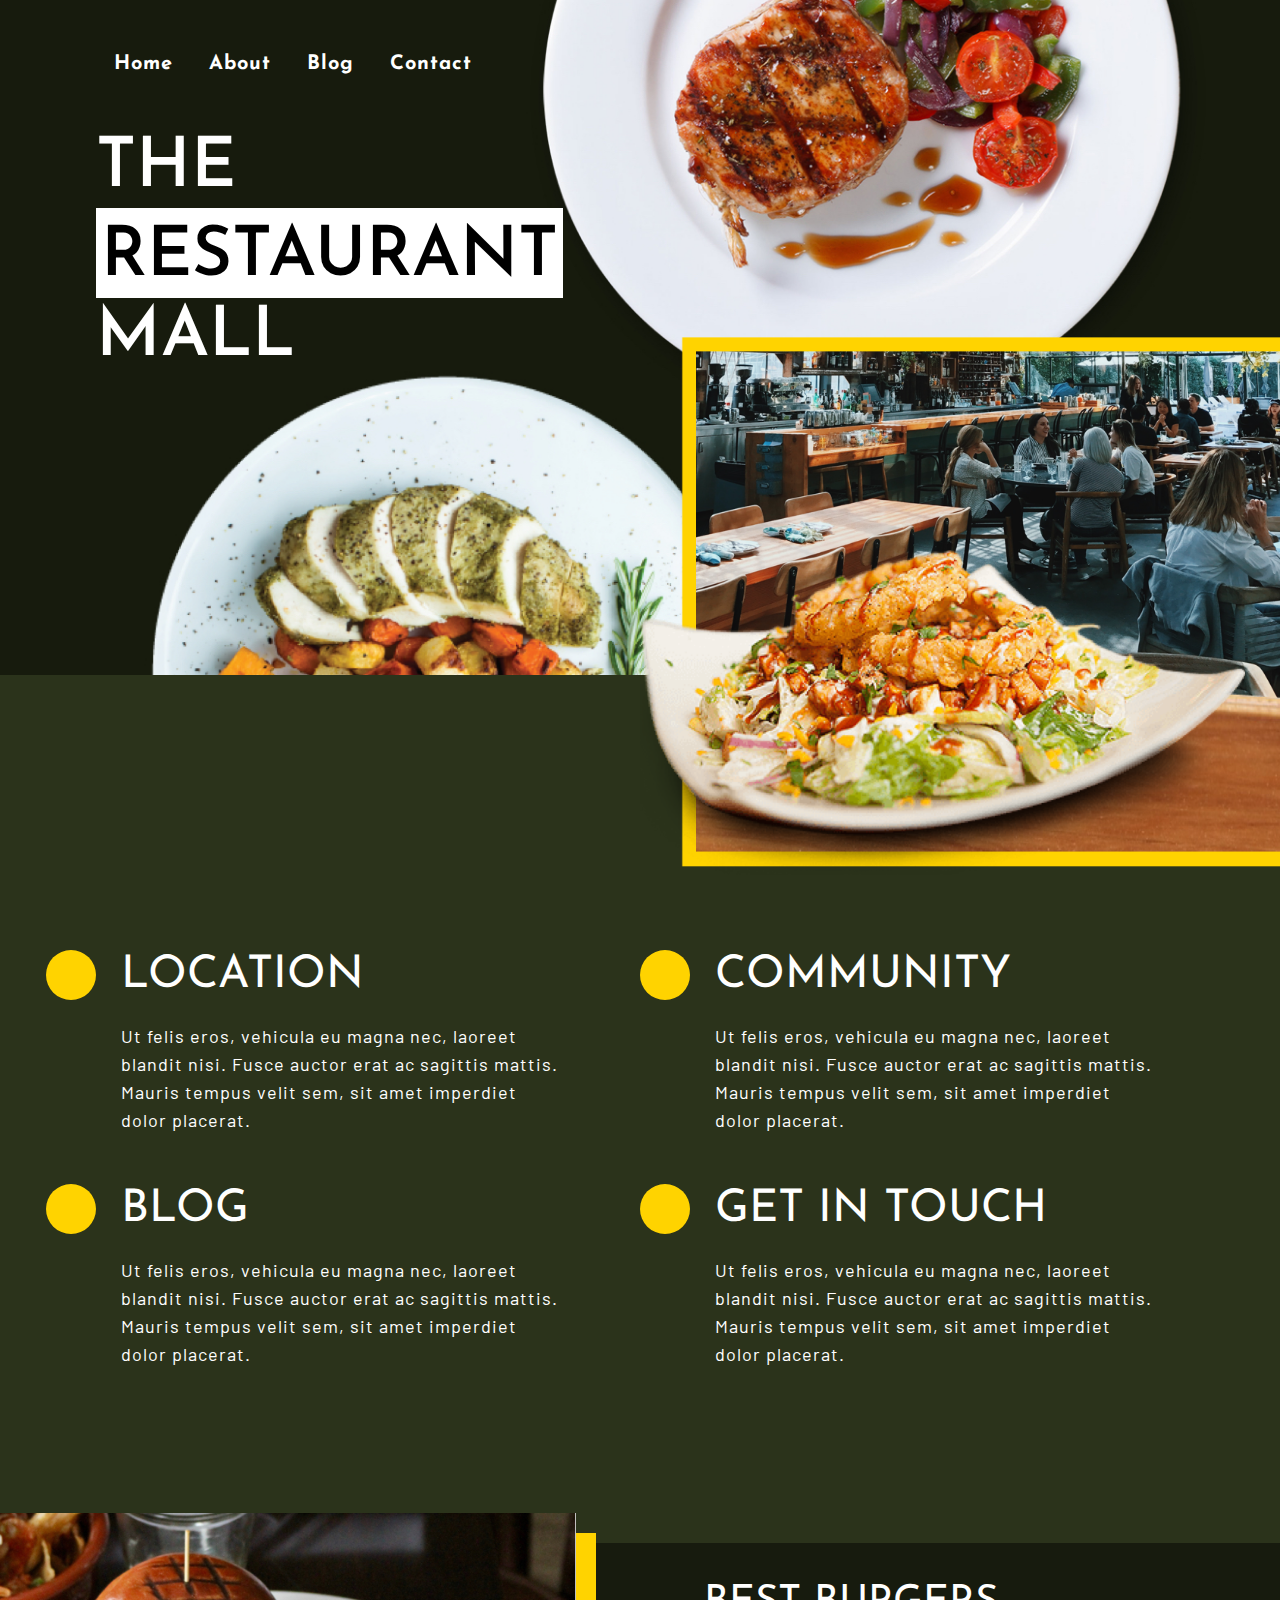
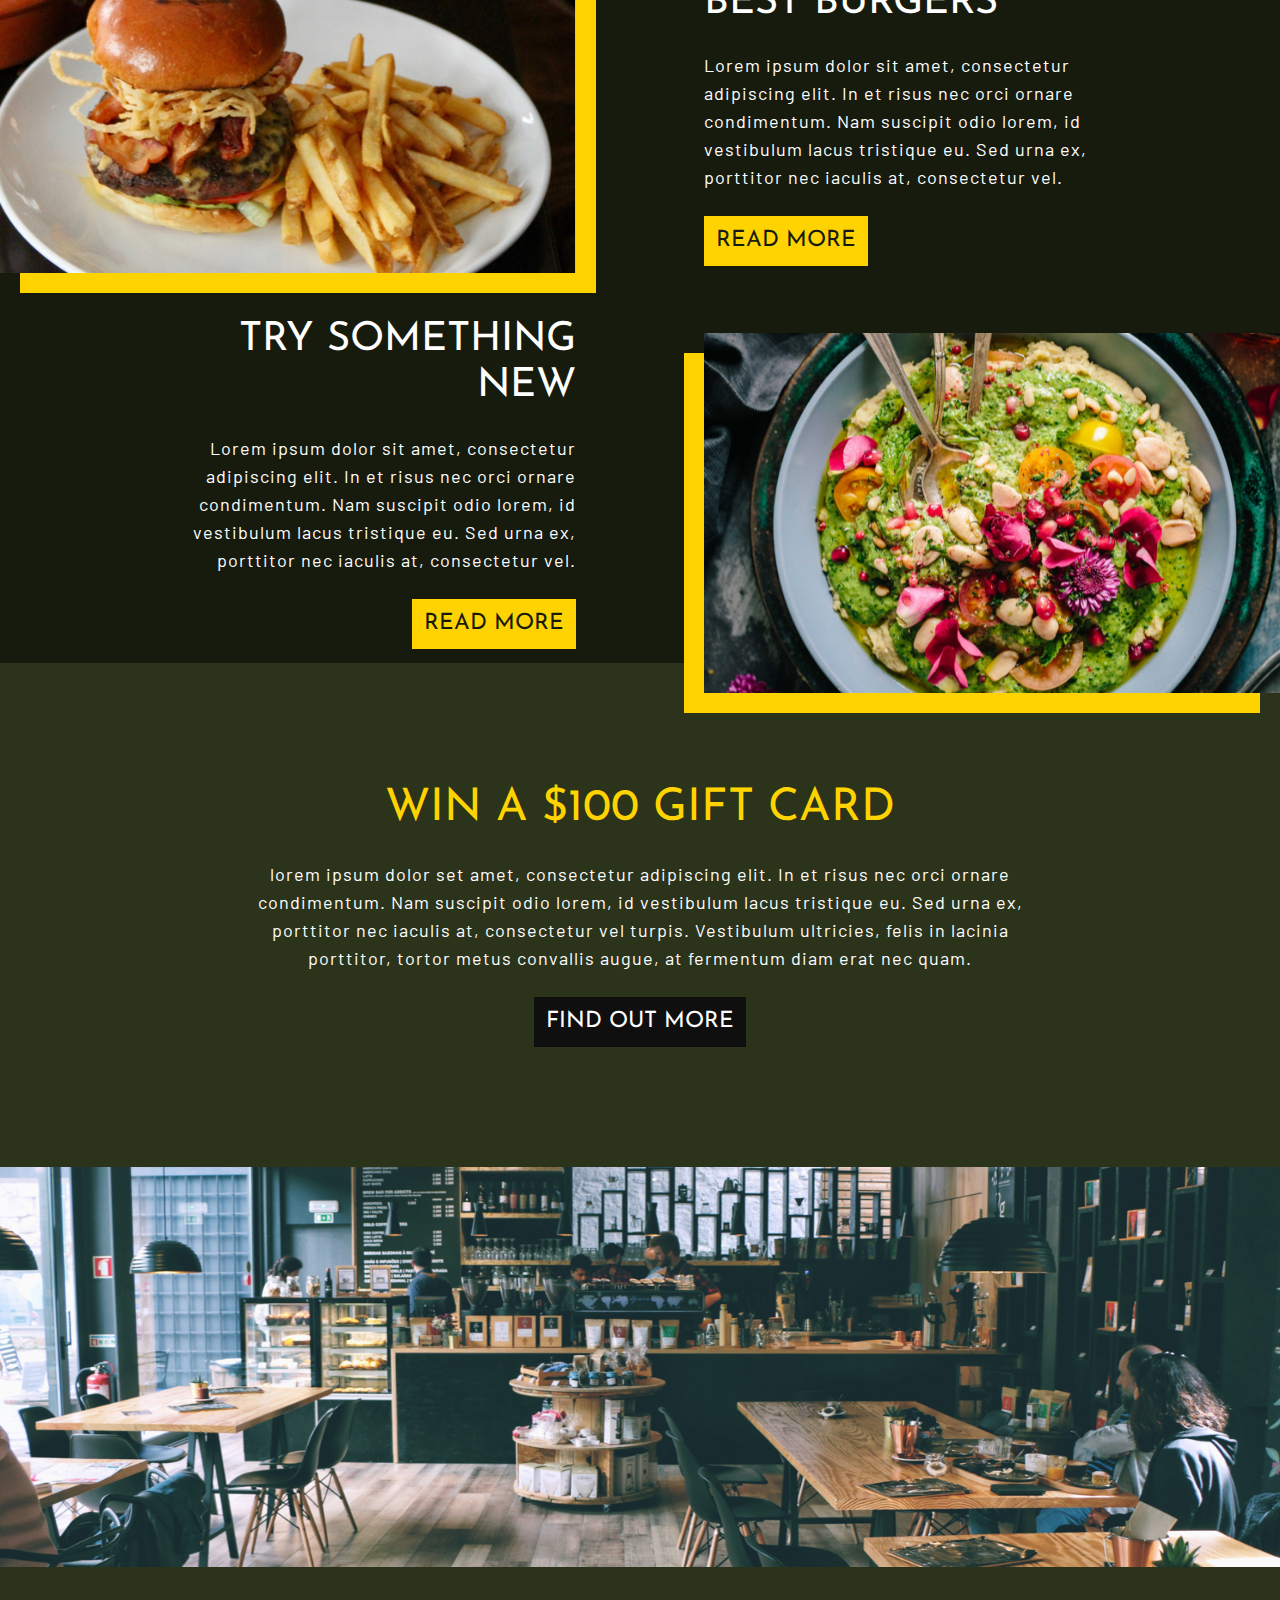
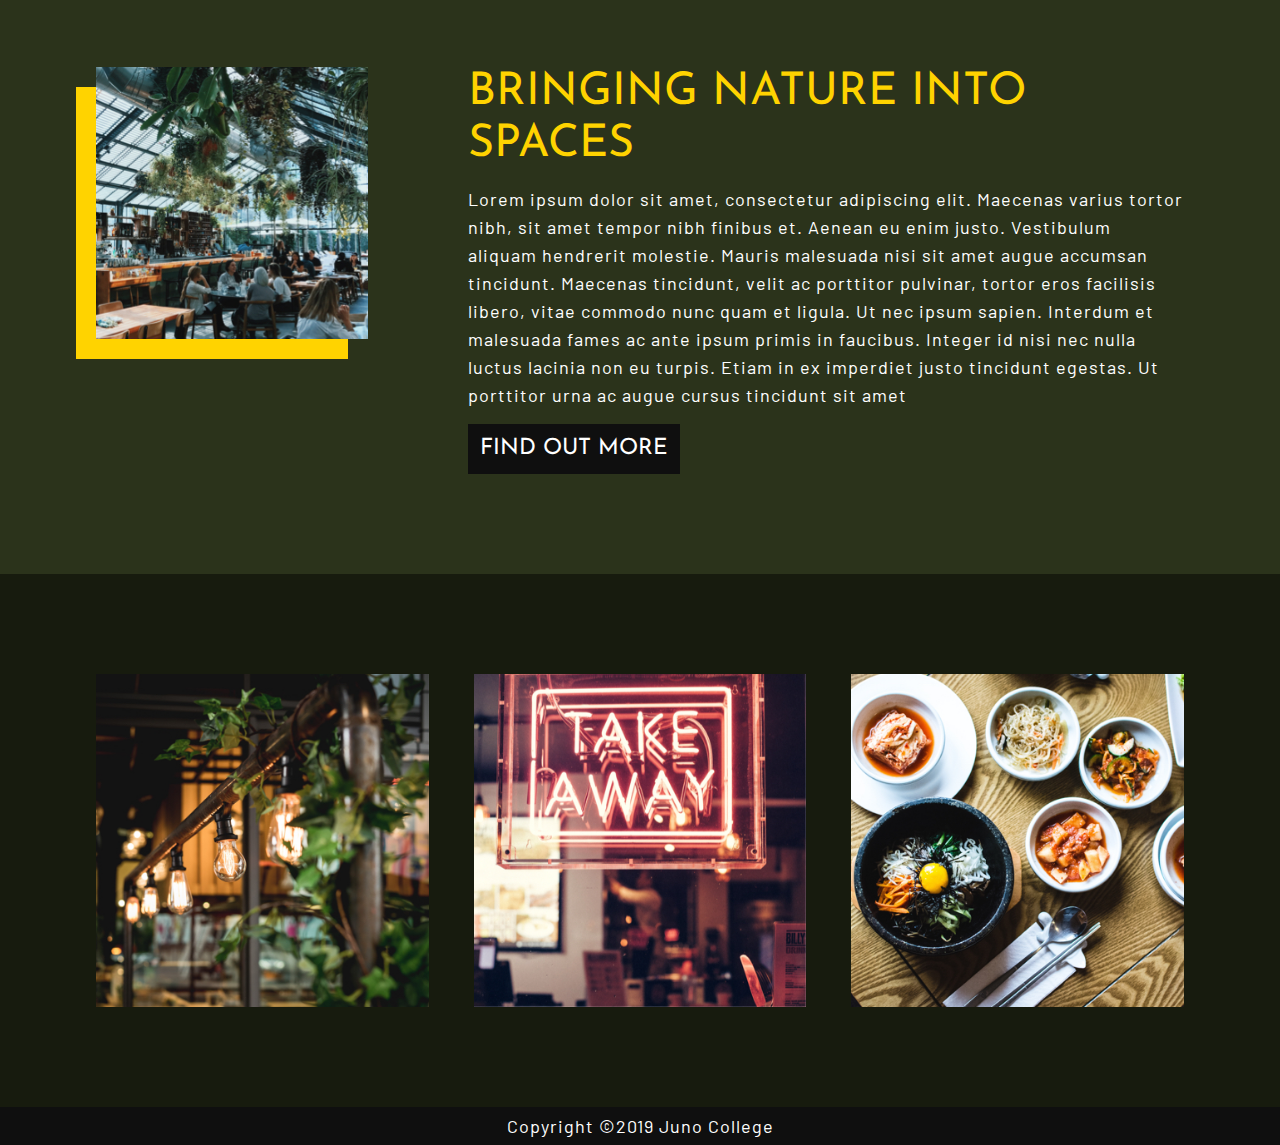
==== commit 906c5b6f: "fixed responsive design for larger monitors" ====
--- a/index.html
+++ b/index.html
@@ -15,11 +15,11 @@
         integrity="sha384-SZXxX4whJ79/gErwcOYf+zWLeJdY/qpuqC4cAa9rOGUstPomtqpuNWT9wdPEn2fk" crossorigin="anonymous">
 </head>
 
-<body>
-    <header>
+<body class="home">
+    <header class="index">
         <div class="wrapper">
             <nav>
-                <ul>
+                <ul class="navigation">
                     <li><a href="./index.html">Home</a></li>
                     <li><a href="./index.html">About</a></li>
                     <li><a href="./blog.html">Blog</a></li>
@@ -47,28 +47,36 @@
         <section class="about" id="about">
             <div class="wrapper aboutFlex">
                 <div class="aboutContainer">
-                    <i class="fas fa-map-marker-alt"></i>
-                    <h2>Location</h2>
+                    <div class="aboutHeading">
+                        <i class="fas fa-map-marker-alt"></i>
+                        <h2>Location</h2>
+                    </div>
                     <p>Ut felis eros, vehicula eu magna nec, laoreet blandit nisi. Fusce auctor erat ac sagittis mattis.
                         Mauris tempus velit sem, sit amet imperdiet dolor placerat.</p>
                 </div>
                 <div class="aboutContainer">
-                    <i class="fas fa-users"></i>
-                    <h2>Community</h2>
+                    <div class="aboutHeading">
+                        <i class="fas fa-users"></i>
+                        <h2>Community</h2>
+                    </div>
                     <p>Ut felis eros, vehicula eu magna nec, laoreet blandit nisi. Fusce auctor erat ac sagittis mattis.
                         Mauris tempus
                         velit sem, sit amet imperdiet dolor placerat.</p>
                 </div>
                 <div class="aboutContainer">
-                    <i class="fas fa-file"></i>
-                    <h2>Blog</h2>
+                    <div class="aboutHeading">
+                        <i class="fas fa-file"></i>
+                        <h2>Blog</h2>
+                    </div>
                     <p>Ut felis eros, vehicula eu magna nec, laoreet blandit nisi. Fusce auctor erat ac sagittis mattis.
                         Mauris tempus
                         velit sem, sit amet imperdiet dolor placerat.</p>
                 </div>
                 <div class="aboutContainer">
-                    <i class="fas fa-phone"></i>
-                    <h2>Get in touch</h2>
+                    <div class="aboutHeading">
+                        <i class="fas fa-phone"></i>
+                        <h2>Get in touch</h2>
+                    </div>
                     <p>Ut felis eros, vehicula eu magna nec, laoreet blandit nisi. Fusce auctor erat ac sagittis mattis.
                         Mauris tempus
                         velit sem, sit amet imperdiet dolor placerat.</p>
@@ -77,7 +85,7 @@
         </section>
 
         <section class="menu">
-            <div class="menuFlex">
+            <div class="menuFlex largeWrapper">
                 <div class="menuContainer menuImageContainerLeft">
                     <img src="./assets/left-image.jpg" alt="Hamburger meal with french fries">
                 </div>
--- a/styles/styles.css
+++ b/styles/styles.css
@@ -1,3 +1,4 @@
+@charset "UTF-8";
 html {
   line-height: 1.15;
   -ms-text-size-adjust: 100%;
@@ -251,6 +252,11 @@
   margin: 0 auto;
 }
 
+.largeWrapper {
+  max-width: 1500px;
+  margin: 0 auto;
+}
+
 * {
   margin: 0;
   padding: 0;
@@ -374,31 +380,33 @@
 }
 
 header {
-  background-image: url(../assets/home-header.jpg);
   height: 75vh;
   background-position: center;
   background-repeat: no-repeat;
   background-size: cover;
   color: #FFFFFF;
-  display: -webkit-box;
-  display: -ms-flexbox;
-  display: flex;
-}
-header ul {
-  display: -webkit-box;
-  display: -ms-flexbox;
-  display: flex;
-}
-header ul li {
+}
+
+.home header {
+  background-image: url(../assets/home-header.jpg);
+  color: #FFFFFF;
+  position: relative;
+}
+.home header ul {
+  display: -webkit-box;
+  display: -ms-flexbox;
+  display: flex;
+}
+.home header ul li {
   padding: 50px 18px;
 }
-header ul li a {
-  color: #FFFFFF;
-}
-header ul li a:hover, header ul li a:focus {
+.home header ul li a {
+  color: #FFFFFF;
+}
+.home header ul li a:hover, .home header ul li a:focus {
   border-bottom: 1px solid #FFD300;
 }
-header h1 {
+.home header h1 {
   display: -webkit-box;
   display: -ms-flexbox;
   display: flex;
@@ -410,42 +418,38 @@
       -ms-flex-align: start;
           align-items: flex-start;
 }
-header h1 span {
+.home header h1 span {
   color: black;
   background-color: white;
   padding: 10px 5px 0 5px;
   display: inline-block;
 }
-header .headerImage {
+.home header .headerImage {
   width: 50%;
   position: absolute;
-  right: 0;
-  bottom: -20px;
-}
-header .headerImage img {
+  right: 0px;
+  bottom: -200px;
+}
+.home header .headerImage img {
   width: 100%;
 }
-
-.hamburger {
+.home .hamburger {
   display: none;
 }
-
-.hamburger li {
+.home .hamburger li {
   font-family: "Josefin Sans", sans-serif;
   text-align: center;
 }
-
-.hamburger a:hover,
-.hamburger a:focus {
+.home .hamburger a:hover,
+.home .hamburger a:focus {
   border-bottom: 2px solid #FFD300;
 }
-
-.about {
+.home .about {
   background-color: #2B331B;
   color: #FFFFFF;
   padding: 250px 0 150px;
 }
-.about .aboutFlex {
+.home .about .aboutFlex {
   display: -webkit-box;
   display: -ms-flexbox;
   display: flex;
@@ -455,12 +459,12 @@
   -ms-flex-wrap: wrap;
       flex-wrap: wrap;
 }
-.about .aboutFlex .aboutContainer {
+.home .about .aboutFlex .aboutContainer {
   width: calc((100% / 2) - 50px);
   padding: 25px;
   position: relative;
 }
-.about .aboutFlex .aboutContainer i {
+.home .about .aboutFlex .aboutContainer i {
   position: absolute;
   left: -50px;
   font-size: 1.2rem;
@@ -472,15 +476,14 @@
   padding-top: 12px;
   color: #171B0E;
 }
-.about .aboutFlex .aboutContainer h2 {
+.home .about .aboutFlex .aboutContainer h2 {
   padding-bottom: 20px;
 }
-
-.menu {
+.home .menu {
   background-color: #171B0E;
   color: white;
 }
-.menu .menuFlex {
+.home .menu .menuFlex {
   display: -webkit-box;
   display: -ms-flexbox;
   display: flex;
@@ -493,78 +496,75 @@
   -ms-flex-wrap: wrap;
       flex-wrap: wrap;
 }
-.menu .menuFlex .menuContainer {
+.home .menu .menuFlex .menuContainer {
   width: 45%;
 }
-.menu .menuFlex .menuImageContainerLeft {
+.home .menu .menuFlex .menuImageContainerLeft {
   position: relative;
   bottom: 30px;
   -webkit-box-shadow: 20px 20px #FFD300;
           box-shadow: 20px 20px #FFD300;
 }
-.menu .menuFlex .menuTextContainerRight {
-  padding-right: 180px;
-}
-.menu .menuFlex .menuTextContainerLeft {
-  padding-left: 180px;
+.home .menu .menuFlex .menuTextContainerRight {
+  padding-right: 150px;
+}
+.home .menu .menuFlex .menuTextContainerLeft {
+  padding-left: 150px;
   text-align: right;
 }
-.menu .menuFlex .menuImageContainerRight {
+.home .menu .menuFlex .menuImageContainerRight {
   position: relative;
   top: 30px;
   -webkit-box-shadow: -20px 20px #FFD300;
           box-shadow: -20px 20px #FFD300;
 }
-.menu p {
+.home .menu p {
   padding: 25px 0;
 }
-
-.contest {
+.home .contest {
   text-align: center;
   background-color: #2B331B;
   padding: 120px 0;
 }
-.contest h2 {
+.home .contest h2 {
   color: #FFD300;
 }
-.contest p {
+.home .contest p {
   color: #FFFFFF;
   padding: 25px 0;
 }
-
-.eco {
+.home .eco {
   background: #2B331B;
   padding: 100px 0;
 }
-.eco .ecoFlex {
-  display: -webkit-box;
-  display: -ms-flexbox;
-  display: flex;
-}
-.eco .ecoFlex .ecoImageContainer {
+.home .eco .ecoFlex {
+  display: -webkit-box;
+  display: -ms-flexbox;
+  display: flex;
+}
+.home .eco .ecoFlex .ecoImageContainer {
   width: 25%;
 }
-.eco .ecoFlex .ecoImageContainer img {
+.home .eco .ecoFlex .ecoImageContainer img {
   -webkit-box-shadow: -20px 20px #FFD300;
           box-shadow: -20px 20px #FFD300;
 }
-.eco .ecoFlex .ecoTextContainer {
+.home .eco .ecoFlex .ecoTextContainer {
   width: 75%;
   padding-left: 100px;
 }
-.eco h2 {
+.home .eco h2 {
   color: #FFD300;
 }
-.eco p {
+.home .eco p {
   color: #FFFFFF;
   margin: 15px 0;
 }
-
-.photoGallery {
+.home .photoGallery {
   background-color: #171B0E;
   padding: 100px 0;
 }
-.photoGallery .photoFlex {
+.home .photoGallery .photoFlex {
   display: -webkit-box;
   display: -ms-flexbox;
   display: flex;
@@ -572,24 +572,92 @@
       -ms-flex-pack: justify;
           justify-content: space-between;
 }
-.photoGallery .photoFlex img {
+.home .photoGallery .photoFlex img {
   width: calc((100% / 3) - 30px);
 }
-
-footer {
+.home footer {
   background-color: #0F0F0F;
   color: #FFFFFF;
   text-align: center;
   padding: 5px 0;
 }
-
+@media (max-width: 980px) {
+  .home .wrapper {
+    width: 95%;
+  }
+  .home .headerImage {
+    display: none;
+  }
+  .home .about {
+    padding: 80px 0;
+  }
+  .home .about .aboutFlex {
+    -webkit-box-orient: vertical;
+    -webkit-box-direction: normal;
+        -ms-flex-direction: column;
+            flex-direction: column;
+    -ms-flex-wrap: wrap;
+        flex-wrap: wrap;
+    -webkit-box-pack: justify;
+        -ms-flex-pack: justify;
+            justify-content: space-between;
+  }
+  .home .about .aboutFlex .aboutContainer {
+    width: 80%;
+    margin: 30px auto;
+    padding: 0;
+    display: -webkit-box;
+    display: -ms-flexbox;
+    display: flex;
+    -ms-flex-line-pack: center;
+        align-content: center;
+    -ms-flex-wrap: wrap;
+        flex-wrap: wrap;
+  }
+  .home .about .aboutFlex .aboutContainer .aboutHeading {
+    display: -webkit-box;
+    display: -ms-flexbox;
+    display: flex;
+    -webkit-box-pack: center;
+        -ms-flex-pack: center;
+            justify-content: center;
+  }
+  .home .about .aboutFlex .aboutContainer i {
+    position: static;
+    margin-right: 20px;
+    -webkit-box-flex: 1;
+        -ms-flex: 1 0 auto;
+            flex: 1 0 auto;
+  }
+  .home .menu {
+    padding: 80px 0;
+  }
+  .home .menu .menuFlex .menuTextContainerRight {
+    padding-right: 0;
+  }
+  .home .menu .menuFlex .menuTextContainerLeft {
+    padding-left: 0;
+  }
+  .home .smallWrapper {
+    width: 90%;
+  }
+}
 @media (max-width: 768px) {
-  .hamburger {
+  .home .index h1 {
+    font-size: 2.25rem;
+    padding-top: 150px;
+  }
+  .home h2 {
+    font-size: 1.75rem;
+  }
+  .home .navigation {
+    display: none;
+  }
+  .home .hamburger {
     display: inline-block;
     font-size: 2.5rem;
   }
-
-  ul.sliding-menu {
+  .home ul.sliding-menu {
     background-color: rgba(0, 0, 0, 0.9);
     position: fixed;
     top: 0;
@@ -610,17 +678,14 @@
             justify-content: space-evenly;
     z-index: 1;
   }
-
-  input[type=checkbox]:checked + ul.sliding-menu {
+  .home input[type=checkbox]:checked + ul.sliding-menu {
     right: 0;
   }
-
-  input[type=checkbox] {
+  .home input[type=checkbox] {
     display: none;
     position: relative;
   }
-
-  label[for=toggle] {
+  .home label[for=toggle] {
     position: fixed;
     top: 10px;
     right: 10px;
@@ -628,4 +693,694 @@
     color: white;
     z-index: 10;
   }
+  .home .menu .menuFlex {
+    -webkit-box-orient: vertical;
+    -webkit-box-direction: normal;
+        -ms-flex-direction: column;
+            flex-direction: column;
+  }
+  .home .menu .menuFlex .menuContainer {
+    width: 90%;
+    text-align: center;
+    margin: 50px 0;
+  }
+  .home .menu .menuFlex .menuImageContainerLeft {
+    -webkit-box-ordinal-group: 2;
+        -ms-flex-order: 1;
+            order: 1;
+    position: static;
+  }
+  .home .menu .menuFlex .menuTextContainerRight {
+    -webkit-box-ordinal-group: 3;
+        -ms-flex-order: 2;
+            order: 2;
+  }
+  .home .menu .menuFlex .menuImageContainerRight {
+    -webkit-box-ordinal-group: 4;
+        -ms-flex-order: 3;
+            order: 3;
+    position: static;
+  }
+  .home .menu .menuFlex .menuTextContainerLeft {
+    -webkit-box-ordinal-group: 5;
+        -ms-flex-order: 4;
+            order: 4;
+  }
+  .home .eco .ecoFlex {
+    -webkit-box-orient: vertical;
+    -webkit-box-direction: normal;
+        -ms-flex-direction: column;
+            flex-direction: column;
+    -webkit-box-align: center;
+        -ms-flex-align: center;
+            align-items: center;
+  }
+  .home .eco .ecoFlex .ecoImageContainer {
+    width: 50%;
+  }
+  .home .eco .ecoFlex .ecoTextContainer {
+    padding: 100px 0 0 0;
+    text-align: center;
+    width: 100%;
+  }
+  .home .photoGallery .photoFlex {
+    -webkit-box-orient: vertical;
+    -webkit-box-direction: normal;
+        -ms-flex-direction: column;
+            flex-direction: column;
+    -webkit-box-align: center;
+        -ms-flex-align: center;
+            align-items: center;
+  }
+  .home .photoGallery .photoFlex img {
+    width: 60%;
+    padding: 25px 0;
+  }
+}
+.blog header {
+  background-image: url(../assets/blog-header.jpg);
+  color: #FFFFFF;
+}
+.blog header .headerFlex {
+  height: 100%;
+  display: -webkit-box;
+  display: -ms-flexbox;
+  display: flex;
+  -webkit-box-orient: vertical;
+  -webkit-box-direction: normal;
+      -ms-flex-direction: column;
+          flex-direction: column;
+}
+.blog header ul {
+  display: -webkit-box;
+  display: -ms-flexbox;
+  display: flex;
+}
+.blog header ul li {
+  padding: 50px 18px;
+}
+.blog header ul li a {
+  color: #FFFFFF;
+}
+.blog header ul li a:hover, .blog header ul li a:focus {
+  border-bottom: 1px solid #FFD300;
+}
+.blog header h1 {
+  padding: 60px 10px;
+  font-weight: 400;
+}
+.blog .hamburger {
+  display: none;
+}
+.blog .hamburger li {
+  font-family: "Josefin Sans", sans-serif;
+  text-align: center;
+}
+.blog .hamburger a:hover,
+.blog .hamburger a:focus {
+  border-bottom: 2px solid #FFD300;
+}
+.blog main {
+  background-color: #2B331B;
+  color: white;
+}
+.blog main .mainFlex {
+  display: -webkit-box;
+  display: -ms-flexbox;
+  display: flex;
+  -webkit-box-pack: justify;
+      -ms-flex-pack: justify;
+          justify-content: space-between;
+  -webkit-box-align: self-start;
+      -ms-flex-align: self-start;
+          align-items: self-start;
+}
+.blog aside {
+  background: #171B0E;
+  color: #FFFFFF;
+  margin-top: 150px;
+  margin-left: 60px;
+  width: 25%;
+}
+.blog aside .asideImage {
+  position: relative;
+  right: 80px;
+  bottom: 20px;
+}
+.blog aside .asideImage img {
+  width: 115%;
+}
+.blog aside h3 {
+  padding-bottom: 20px;
+}
+.blog .asideText {
+  padding: 25px;
+}
+.blog .asideText .recentPosts {
+  padding-top: 80px;
+}
+.blog .asideText .recentPosts li {
+  font-family: "Barlow", sans-serif;
+  font-weight: 400;
+  line-height: 1.4rem;
+  letter-spacing: 1px;
+  font-size: 0.9rem;
+}
+.blog .asideText .recentPosts li:before {
+  content: "•";
+  padding-right: 20px;
+}
+.blog .rightSection {
+  width: 60%;
+}
+.blog .careers {
+  position: relative;
+  right: 0;
+  bottom: 150px;
+}
+.blog .careers img {
+  -webkit-box-shadow: -25px 25px #FFD300;
+          box-shadow: -25px 25px #FFD300;
+}
+.blog .careers .sectionText {
+  padding: 100px 75px 150px;
+  border-left: 5px solid #FFD300;
+  border-bottom: 5px solid #FFD300;
+  margin-left: -25px;
+}
+.blog .careers .sectionText h2 {
+  color: #FFD300;
+}
+.blog .careers .sectionText p {
+  padding: 25px 0;
+}
+.blog .commentSection {
+  position: relative;
+  bottom: 100px;
+}
+.blog .commentSection h2 {
+  padding-bottom: 40px;
+}
+.blog .commentSection .comment {
+  padding-bottom: 50px;
+  display: -webkit-box;
+  display: -ms-flexbox;
+  display: flex;
+  -webkit-box-pack: justify;
+      -ms-flex-pack: justify;
+          justify-content: space-between;
+  -webkit-box-align: center;
+      -ms-flex-align: center;
+          align-items: center;
+}
+.blog .commentSection .comment .commentImage {
+  width: 10%;
+}
+.blog .commentSection .comment .commentText {
+  width: 85%;
+  padding-right: 50px;
+}
+.blog .commentSection .comment .date {
+  color: #FFD300;
+}
+.blog form {
+  position: relative;
+  bottom: 100px;
+  display: -webkit-box;
+  display: -ms-flexbox;
+  display: flex;
+  -ms-flex-wrap: wrap;
+      flex-wrap: wrap;
+  -webkit-box-pack: justify;
+      -ms-flex-pack: justify;
+          justify-content: space-between;
+  padding-right: 70px;
+}
+.blog input {
+  border-bottom: 2px solid #FFD300;
+  color: #FFFFFF;
+  width: calc((100% / 2) - 2%);
+  padding: 20px;
+  letter-spacing: 1.2px;
+}
+.blog input::-webkit-input-placeholder {
+  letter-spacing: 1.2px;
+  opacity: 1;
+  font-size: 1rem;
+}
+.blog input::-moz-placeholder {
+  letter-spacing: 1.2px;
+  opacity: 1;
+  font-size: 1rem;
+}
+.blog input:-ms-input-placeholder {
+  letter-spacing: 1.2px;
+  opacity: 1;
+  font-size: 1rem;
+}
+.blog input::-ms-input-placeholder {
+  letter-spacing: 1.2px;
+  opacity: 1;
+  font-size: 1rem;
+}
+.blog input::placeholder {
+  letter-spacing: 1.2px;
+  opacity: 1;
+  font-size: 1rem;
+}
+.blog input:hover, .blog input:focus {
+  border: 2px solid #FFD300;
+  background-color: #171B0E;
+}
+.blog textarea {
+  resize: none;
+  width: 100%;
+  height: 250px;
+  border: 2px solid #FFD300;
+  padding: 20px;
+  margin: 4% 0;
+  color: #FFFFFF;
+  letter-spacing: 1.2px;
+}
+.blog textarea::-webkit-input-placeholder {
+  letter-spacing: 1.2px;
+  opacity: 1;
+}
+.blog textarea::-moz-placeholder {
+  letter-spacing: 1.2px;
+  opacity: 1;
+}
+.blog textarea:-ms-input-placeholder {
+  letter-spacing: 1.2px;
+  opacity: 1;
+}
+.blog textarea::-ms-input-placeholder {
+  letter-spacing: 1.2px;
+  opacity: 1;
+}
+.blog textarea::placeholder {
+  letter-spacing: 1.2px;
+  opacity: 1;
+}
+.blog textarea:hover, .blog textarea:focus {
+  background-color: #171B0E;
+}
+.blog button {
+  background-color: #FFD300;
+  color: #171B0E;
+  text-transform: uppercase;
+  font-family: "Josefin Sans", sans-serif;
+  font-size: 1.12rem;
+  font-weight: 400;
+  padding: 12px;
+  width: 100%;
+  cursor: pointer;
+}
+.blog footer {
+  background-color: #0F0F0F;
+  color: #FFFFFF;
+  text-align: center;
+  padding: 5px 0;
+}
+@media (max-width: 980px) {
+  .blog .asideHeading {
+    font-size: 1rem;
+  }
+}
+@media (max-width: 768px) {
+  .blog header h1 {
+    padding-top: 200px;
+  }
+  .blog .navigation {
+    display: none;
+  }
+  .blog .hamburger {
+    display: inline-block;
+    font-size: 2.5rem;
+  }
+  .blog ul.sliding-menu {
+    background-color: rgba(0, 0, 0, 0.9);
+    position: fixed;
+    top: 0;
+    right: -100vw;
+    height: 100vh;
+    width: 100vw;
+    -webkit-transition: all 0.3s ease-out;
+    transition: all 0.3s ease-out;
+    display: -webkit-box;
+    display: -ms-flexbox;
+    display: flex;
+    -webkit-box-orient: vertical;
+    -webkit-box-direction: normal;
+        -ms-flex-direction: column;
+            flex-direction: column;
+    -webkit-box-pack: space-evenly;
+        -ms-flex-pack: space-evenly;
+            justify-content: space-evenly;
+    z-index: 1;
+  }
+  .blog input[type=checkbox]:checked + ul.sliding-menu {
+    right: 0;
+  }
+  .blog input[type=checkbox] {
+    display: none;
+    position: relative;
+  }
+  .blog label[for=toggle] {
+    position: fixed;
+    top: 10px;
+    right: 10px;
+    cursor: pointer;
+    color: white;
+    z-index: 10;
+  }
+  .blog main .mainFlex {
+    -webkit-box-orient: vertical;
+    -webkit-box-direction: normal;
+        -ms-flex-direction: column;
+            flex-direction: column;
+    -webkit-box-align: center;
+        -ms-flex-align: center;
+            align-items: center;
+  }
+  .blog aside {
+    margin-top: 0px;
+    margin-left: 0px;
+    width: 100%;
+    display: -webkit-box;
+    display: -ms-flexbox;
+    display: flex;
+    -webkit-box-align: center;
+        -ms-flex-align: center;
+            align-items: center;
+  }
+  .blog aside .asideImage {
+    position: static;
+    width: 40%;
+  }
+  .blog aside .asideImage img {
+    width: 100%;
+  }
+  .blog aside .asideText {
+    width: 60%;
+  }
+  .blog .rightSection {
+    width: 100%;
+  }
+  .blog .careers {
+    position: static;
+  }
+  .blog .commentSection {
+    position: static;
+    padding: 100px 0;
+  }
+  .blog .commentSection .comment .commentImage {
+    width: 15%;
+  }
+  .blog .commentSection .comment .commentText {
+    width: 80%;
+    padding-right: 0px;
+  }
+  .blog form {
+    padding: 20px;
+  }
+  .blog form input {
+    width: 100%;
+  }
+}
+@media (max-width: 480px) {
+  .blog aside .asideImage {
+    display: none;
+  }
+  .blog aside .asideText {
+    width: 100%;
+  }
+  .blog aside .asideText .recentPosts {
+    padding-top: 50px;
+  }
+  .blog .careers .sectionText {
+    padding-bottom: 100px;
+  }
+}
+
+.contact header {
+  background-image: url(../assets/contact-header.jpg);
+}
+.contact header .headerFlex {
+  height: 100%;
+  display: -webkit-box;
+  display: -ms-flexbox;
+  display: flex;
+  -webkit-box-orient: vertical;
+  -webkit-box-direction: normal;
+      -ms-flex-direction: column;
+          flex-direction: column;
+}
+.contact header ul {
+  display: -webkit-box;
+  display: -ms-flexbox;
+  display: flex;
+}
+.contact header ul li {
+  padding: 50px 18px;
+}
+.contact header ul li a {
+  color: #FFFFFF;
+}
+.contact header ul li a:hover, .contact header ul li a:focus {
+  border-bottom: 1px solid #FFD300;
+}
+.contact header h1 {
+  padding: 60px 10px;
+  font-weight: 400;
+}
+.contact .hamburger {
+  display: none;
+}
+.contact .hamburger li {
+  font-family: "Josefin Sans", sans-serif;
+  text-align: center;
+}
+.contact .hamburger a:hover,
+.contact .hamburger a:focus {
+  border-bottom: 2px solid #FFD300;
+}
+.contact main {
+  background-color: #2B331B;
+}
+.contact .contactFlex {
+  display: -webkit-box;
+  display: -ms-flexbox;
+  display: flex;
+  -webkit-box-pack: justify;
+      -ms-flex-pack: justify;
+          justify-content: space-between;
+}
+.contact .contactTextCol {
+  padding: 100px 0 0 80px;
+  color: #FFFFFF;
+}
+.contact .contactTextCol .socials {
+  display: -webkit-box;
+  display: -ms-flexbox;
+  display: flex;
+  -webkit-box-pack: justify;
+      -ms-flex-pack: justify;
+          justify-content: space-between;
+  width: 50%;
+  padding-bottom: 20px;
+}
+.contact .contactTextCol .socials a {
+  color: #FFD300;
+}
+.contact .contactTextCol .address {
+  padding-top: 20px;
+}
+.contact form {
+  width: 85%;
+  position: relative;
+  bottom: 120px;
+  left: 10%;
+  display: -webkit-box;
+  display: -ms-flexbox;
+  display: flex;
+  -ms-flex-wrap: wrap;
+      flex-wrap: wrap;
+  -webkit-box-pack: justify;
+      -ms-flex-pack: justify;
+          justify-content: space-between;
+  -webkit-box-align: center;
+      -ms-flex-align: center;
+          align-items: center;
+  padding: 70px;
+  background-color: #171B0E;
+  -webkit-box-shadow: 20px 20px #FFD300;
+          box-shadow: 20px 20px #FFD300;
+}
+.contact input {
+  border-bottom: 2px solid #FFD300;
+  color: #FFFFFF;
+  width: calc((100% / 2) - 2%);
+  padding: 30px;
+  letter-spacing: 1.2px;
+}
+.contact input::-webkit-input-placeholder {
+  letter-spacing: 1.2px;
+  opacity: 1;
+}
+.contact input::-moz-placeholder {
+  letter-spacing: 1.2px;
+  opacity: 1;
+}
+.contact input:-ms-input-placeholder {
+  letter-spacing: 1.2px;
+  opacity: 1;
+}
+.contact input::-ms-input-placeholder {
+  letter-spacing: 1.2px;
+  opacity: 1;
+}
+.contact input::placeholder {
+  letter-spacing: 1.2px;
+  opacity: 1;
+}
+.contact input:hover, .contact input:focus {
+  border: 2px solid #FFD300;
+  background-color: #2B331B;
+}
+.contact textarea {
+  resize: none;
+  width: 100%;
+  height: 250px;
+  border: 2px solid #FFD300;
+  padding: 30px;
+  margin: 4% 0;
+  color: #FFFFFF;
+  letter-spacing: 1.2px;
+}
+.contact textarea::-webkit-input-placeholder {
+  letter-spacing: 1.2px;
+  opacity: 1;
+}
+.contact textarea::-moz-placeholder {
+  letter-spacing: 1.2px;
+  opacity: 1;
+}
+.contact textarea:-ms-input-placeholder {
+  letter-spacing: 1.2px;
+  opacity: 1;
+}
+.contact textarea::-ms-input-placeholder {
+  letter-spacing: 1.2px;
+  opacity: 1;
+}
+.contact textarea::placeholder {
+  letter-spacing: 1.2px;
+  opacity: 1;
+}
+.contact textarea:hover, .contact textarea:focus {
+  background-color: #2B331B;
+}
+.contact button {
+  background-color: #FFD300;
+  color: #171B0E;
+  text-transform: uppercase;
+  font-family: "Josefin Sans", sans-serif;
+  font-size: 1.12rem;
+  font-weight: 400;
+  padding: 12px;
+  width: 100%;
+  cursor: pointer;
+}
+.contact footer {
+  background-color: #0F0F0F;
+  color: #FFFFFF;
+  text-align: center;
+  padding: 5px 0;
+}
+@media (max-width: 980px) {
+  .contact .contactFlex {
+    -webkit-box-orient: vertical;
+    -webkit-box-direction: normal;
+        -ms-flex-direction: column;
+            flex-direction: column;
+  }
+  .contact .form {
+    -webkit-box-ordinal-group: 0;
+        -ms-flex-order: -1;
+            order: -1;
+    position: static;
+    width: 100%;
+  }
+  .contact .form form {
+    position: static;
+    width: 100%;
+    -webkit-box-shadow: none;
+            box-shadow: none;
+    padding: 20px;
+  }
+  .contact .form form input {
+    width: 100%;
+  }
+  .contact .contactTextCol {
+    padding: 50px 0;
+    text-align: center;
+  }
+  .contact .contactTextCol .socials {
+    width: 100%;
+    -webkit-box-pack: center;
+        -ms-flex-pack: center;
+            justify-content: center;
+  }
+  .contact .contactTextCol .socials li {
+    padding: 0 10px;
+  }
+}
+@media (max-width: 768px) {
+  .contact header h1 {
+    padding-top: 200px;
+  }
+  .contact .navigation {
+    display: none;
+  }
+  .contact .hamburger {
+    display: inline-block;
+    font-size: 2.5rem;
+  }
+  .contact ul.sliding-menu {
+    background-color: rgba(0, 0, 0, 0.9);
+    position: fixed;
+    top: 0;
+    right: -100vw;
+    height: 100vh;
+    width: 100vw;
+    -webkit-transition: all 0.3s ease-out;
+    transition: all 0.3s ease-out;
+    display: -webkit-box;
+    display: -ms-flexbox;
+    display: flex;
+    -webkit-box-orient: vertical;
+    -webkit-box-direction: normal;
+        -ms-flex-direction: column;
+            flex-direction: column;
+    -webkit-box-pack: space-evenly;
+        -ms-flex-pack: space-evenly;
+            justify-content: space-evenly;
+    z-index: 1;
+  }
+  .contact input[type=checkbox]:checked + ul.sliding-menu {
+    right: 0;
+  }
+  .contact input[type=checkbox] {
+    display: none;
+    position: relative;
+  }
+  .contact label[for=toggle] {
+    position: fixed;
+    top: 10px;
+    right: 10px;
+    cursor: pointer;
+    color: white;
+    z-index: 10;
+  }
 }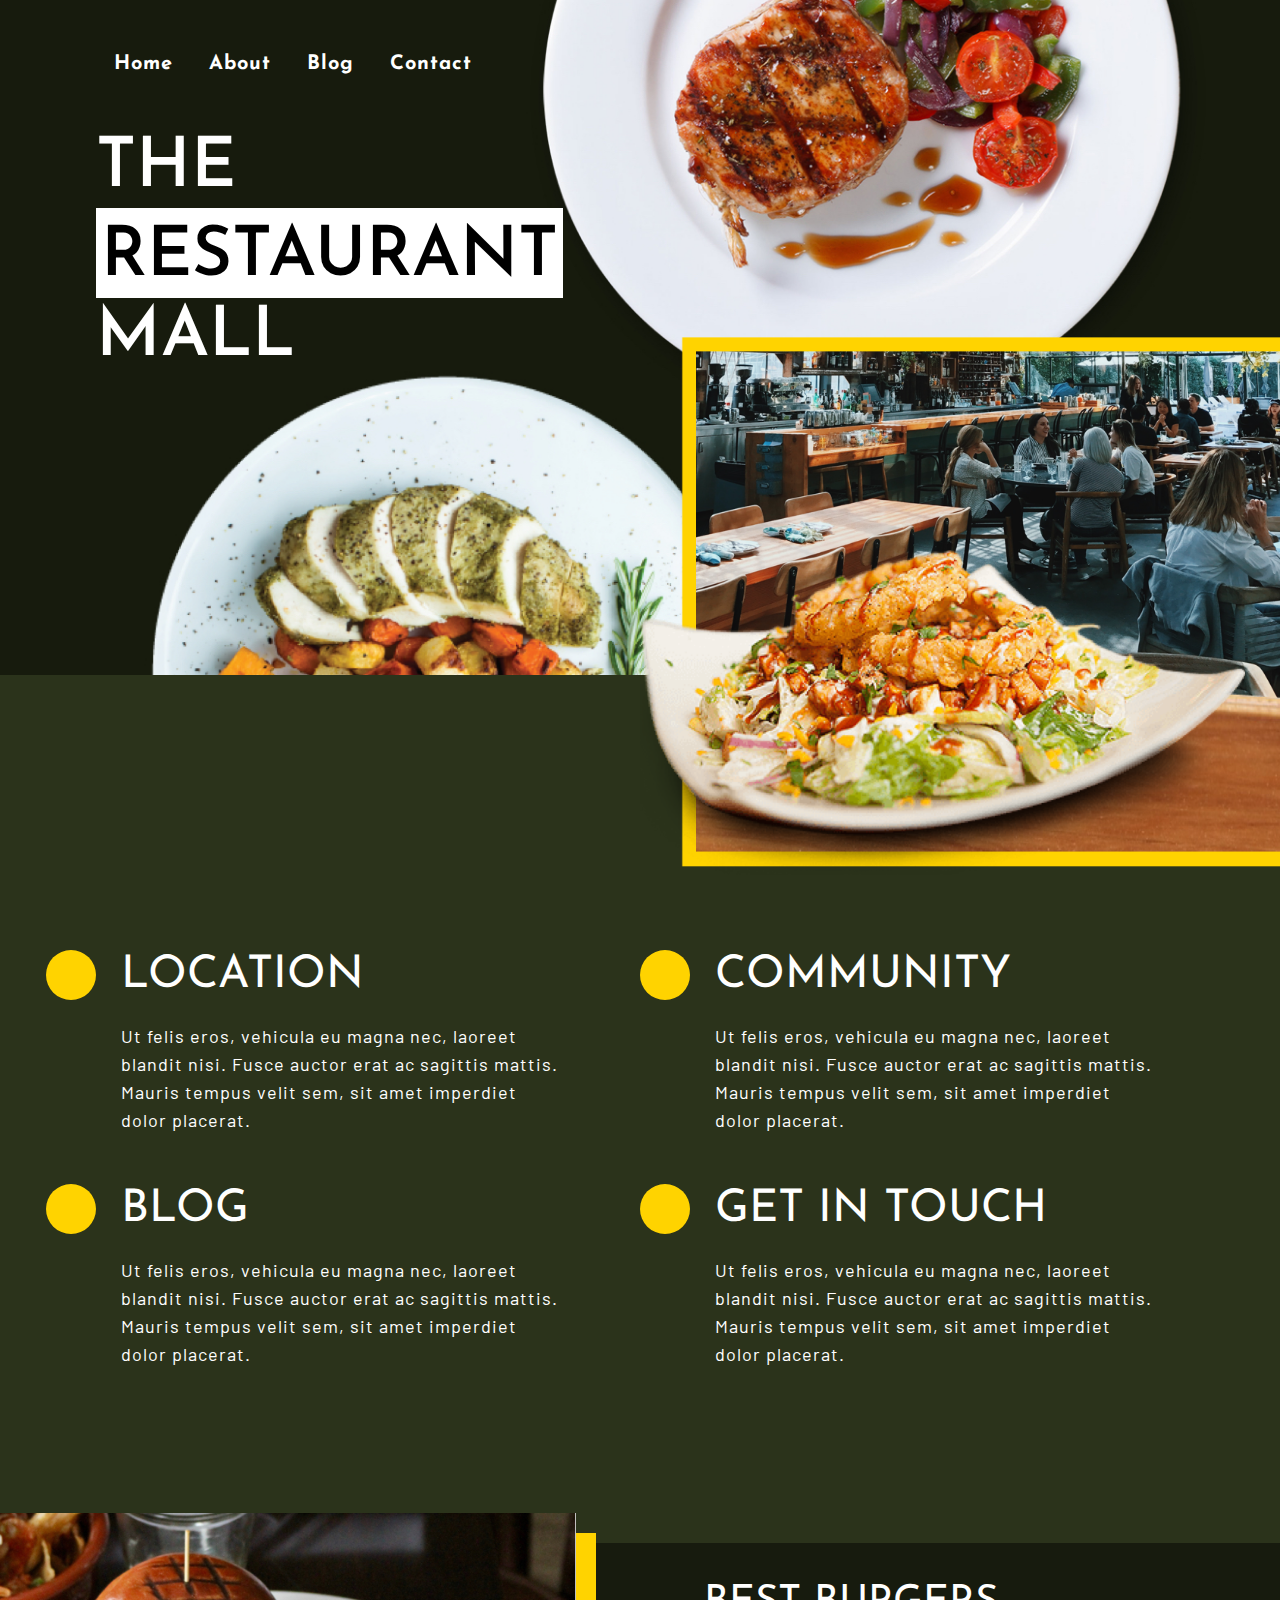
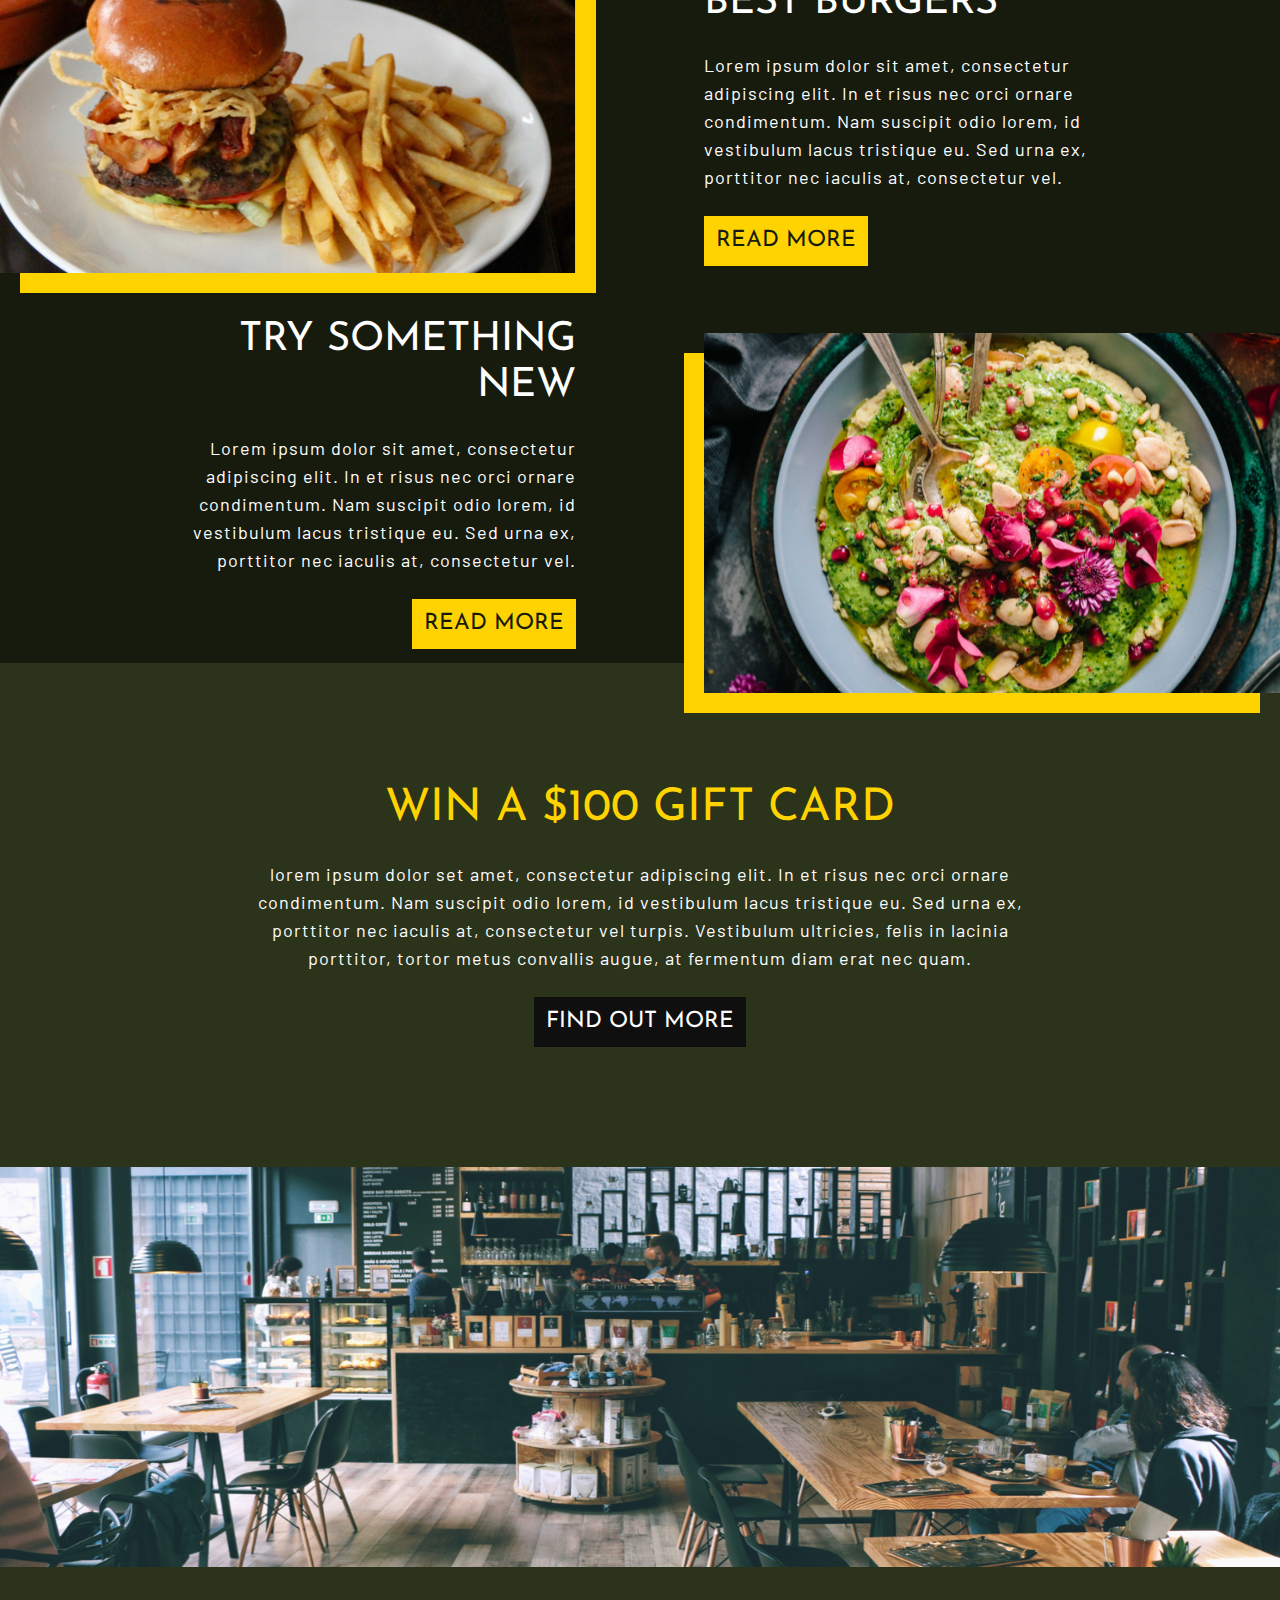
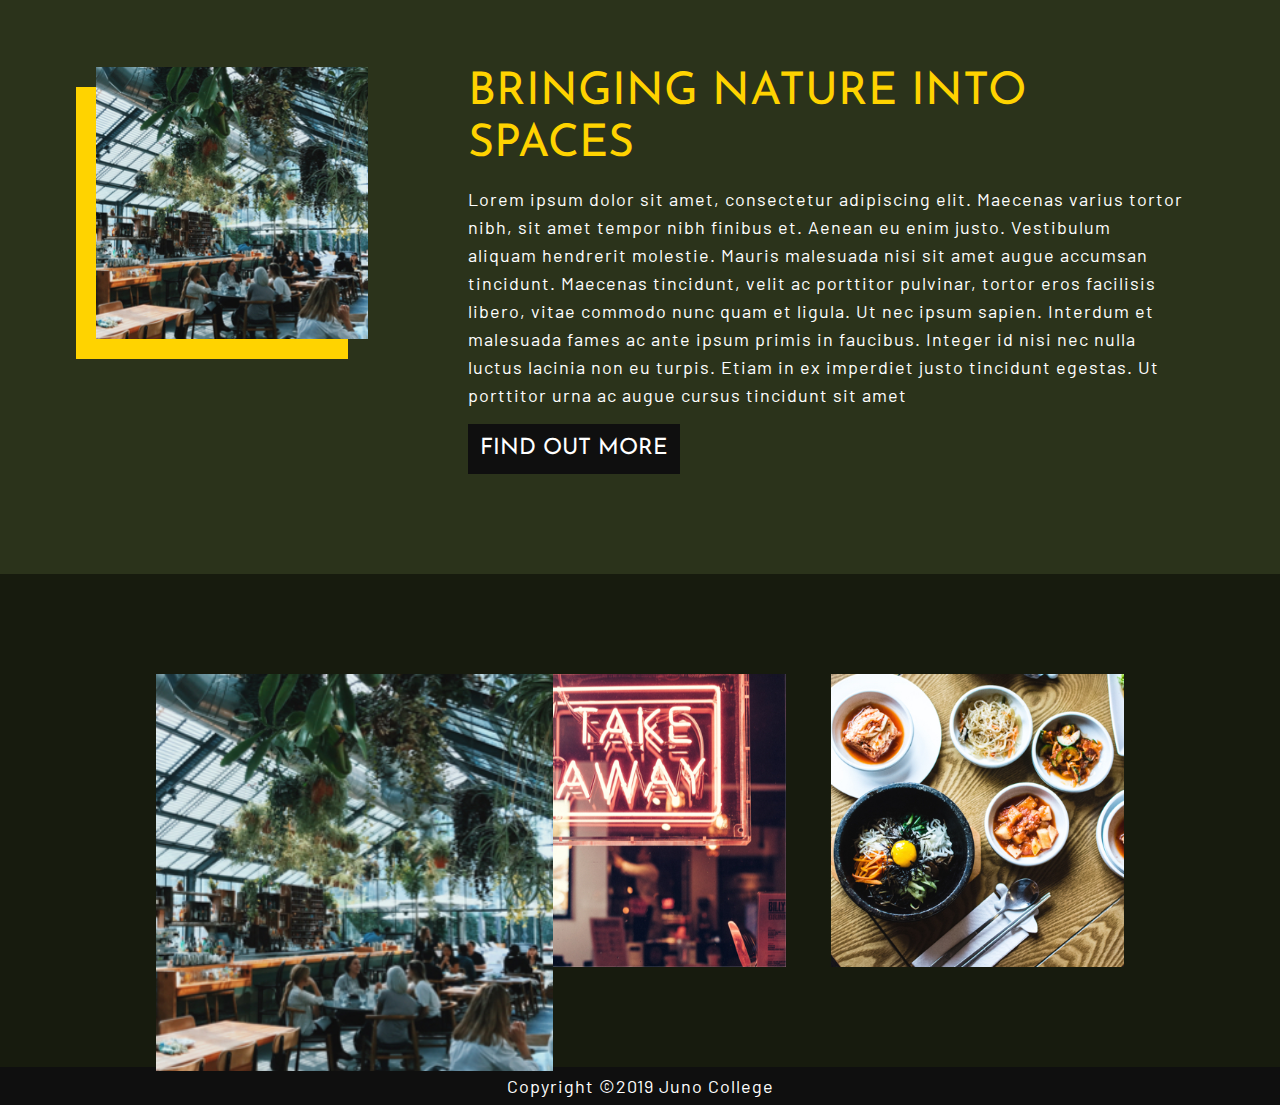
==== commit 7ede21e2: "hamburger menu and carousel made in javascript" ====
--- a/index.html
+++ b/index.html
@@ -6,6 +6,7 @@
     <meta http-equiv="X-UA-Compatible" content="IE=edge">
     <meta name="viewport" content="width=device-width, initial-scale=1.0">
     <title>The Restaurant Mall</title>
+    <link rel="icon" type="jpg" href="./assets/blog-header.jpg">
     <link rel="stylesheet" href="styles/styles.css">
     <link rel="preconnect" href="https://fonts.googleapis.com">
     <link rel="preconnect" href="https://fonts.gstatic.com" crossorigin>
@@ -27,7 +28,6 @@
                 </ul>
                 <div class="hamburger">
                     <label for="toggle"><i class="fas fa-bars hamburger"></i></label>
-                    <input type="checkbox" id="toggle" name="toggle" />
                     <ul class="sliding-menu">
                         <li><a href="./index.html">Home</a></li>
                         <li><a href="./index.html">About</a></li>
@@ -146,10 +146,18 @@
         </section>
 
         <section class="photoGallery">
-            <div class="wrapper photoFlex">
-                <img src="./assets/gallery-image-1.jpg" alt="Photo of edison bulbs">
-                <img src="./assets/gallery-image-2.jpg" alt="Florescent sign that reads 'Take Away'">
-                <img src="./assets/gallery-image-3.jpg" alt="Table with a variety of thai cuisine">
+            <div class="wrapper arrowFlex">
+                <i class="fas fa-chevron-left previous"></i>
+                <div class="photoFlex slider">
+                    <img src="./assets/gallery-image-1.jpg" alt="Photo of edison bulbs" class="slide leftImage">
+                    <img src="./assets/gallery-image-2.jpg" alt="Florescent sign that reads 'Take Away'"
+                        class="slide middleImage">
+                    <img src="./assets/gallery-image-3.jpg" alt="Table with a variety of thai cuisine"
+                        class="slide rightImage">
+                    <img src="./assets/blog-side-image.jpg" alt="Photo of fish meal" class="slide">
+                    <img src="./assets/square-image.jpg" alt="Indoor restaurant setting" class="slide">
+                </div>
+                <i class="fas fa-chevron-right next"></i>
             </div>
         </section>
 
@@ -157,6 +165,7 @@
     <footer>
         <p>Copyright ©2019 Juno College</p>
     </footer>
+    <script src="./script/script.js"></script>
 </body>
 
 </html>--- a/styles/styles.css
+++ b/styles/styles.css
@@ -316,6 +316,11 @@
   font-size: 0.9rem;
 }
 
+img {
+  width: 100%;
+  display: block;
+}
+
 nav {
   font-family: "Josefin Sans", sans-serif;
   font-weight: 700;
@@ -332,11 +337,6 @@
 
 .date {
   font-weight: 700;
-}
-
-img {
-  width: 100%;
-  display: block;
 }
 
 .asideHeading {
@@ -386,27 +386,8 @@
   background-size: cover;
   color: #FFFFFF;
 }
-
-.home header {
-  background-image: url(../assets/home-header.jpg);
-  color: #FFFFFF;
-  position: relative;
-}
-.home header ul {
-  display: -webkit-box;
-  display: -ms-flexbox;
-  display: flex;
-}
-.home header ul li {
-  padding: 50px 18px;
-}
-.home header ul li a {
-  color: #FFFFFF;
-}
-.home header ul li a:hover, .home header ul li a:focus {
-  border-bottom: 1px solid #FFD300;
-}
-.home header h1 {
+header .headerFlex {
+  height: 100%;
   display: -webkit-box;
   display: -ms-flexbox;
   display: flex;
@@ -414,250 +395,148 @@
   -webkit-box-direction: normal;
       -ms-flex-direction: column;
           flex-direction: column;
-  -webkit-box-align: start;
-      -ms-flex-align: start;
-          align-items: flex-start;
-}
-.home header h1 span {
-  color: black;
-  background-color: white;
-  padding: 10px 5px 0 5px;
-  display: inline-block;
-}
-.home header .headerImage {
-  width: 50%;
-  position: absolute;
-  right: 0px;
-  bottom: -200px;
-}
-.home header .headerImage img {
-  width: 100%;
-}
-.home .hamburger {
-  display: none;
-}
-.home .hamburger li {
-  font-family: "Josefin Sans", sans-serif;
-  text-align: center;
-}
-.home .hamburger a:hover,
-.home .hamburger a:focus {
-  border-bottom: 2px solid #FFD300;
-}
-.home .about {
-  background-color: #2B331B;
-  color: #FFFFFF;
-  padding: 250px 0 150px;
-}
-.home .about .aboutFlex {
+}
+header ul {
   display: -webkit-box;
   display: -ms-flexbox;
   display: flex;
+}
+header ul li {
+  padding: 50px 18px;
+}
+header ul li a {
+  color: #FFFFFF;
+}
+header ul li a:hover, header ul li a:focus {
+  border-bottom: 1px solid #FFD300;
+}
+
+form {
+  position: relative;
+  display: -webkit-box;
+  display: -ms-flexbox;
+  display: flex;
+  -ms-flex-wrap: wrap;
+      flex-wrap: wrap;
   -webkit-box-pack: justify;
       -ms-flex-pack: justify;
           justify-content: space-between;
-  -ms-flex-wrap: wrap;
-      flex-wrap: wrap;
-}
-.home .about .aboutFlex .aboutContainer {
-  width: calc((100% / 2) - 50px);
-  padding: 25px;
-  position: relative;
-}
-.home .about .aboutFlex .aboutContainer i {
-  position: absolute;
-  left: -50px;
-  font-size: 1.2rem;
-  background-color: #FFD300;
-  border-radius: 50%;
-  height: 50px;
-  width: 50px;
+}
+
+input {
+  border-bottom: 2px solid #FFD300;
+  color: #FFFFFF;
+  width: calc((100% / 2) - 2%);
+  padding: 20px;
+  letter-spacing: 1.2px;
+}
+input::-webkit-input-placeholder {
+  letter-spacing: 1.2px;
+  opacity: 1;
+  font-size: 1rem;
+  color: #FFFFFF;
+}
+input::-moz-placeholder {
+  letter-spacing: 1.2px;
+  opacity: 1;
+  font-size: 1rem;
+  color: #FFFFFF;
+}
+input:-ms-input-placeholder {
+  letter-spacing: 1.2px;
+  opacity: 1;
+  font-size: 1rem;
+  color: #FFFFFF;
+}
+input::-ms-input-placeholder {
+  letter-spacing: 1.2px;
+  opacity: 1;
+  font-size: 1rem;
+  color: #FFFFFF;
+}
+input::placeholder {
+  letter-spacing: 1.2px;
+  opacity: 1;
+  font-size: 1rem;
+  color: #FFFFFF;
+}
+input:hover, input:focus {
+  border: 2px solid #FFD300;
+}
+
+textarea {
+  resize: none;
+  width: 100%;
+  height: 250px;
+  border: 2px solid #FFD300;
+  padding: 20px;
+  margin: 4% 0;
+  color: #FFFFFF;
+  letter-spacing: 1.2px;
+}
+textarea::-webkit-input-placeholder {
+  letter-spacing: 1.2px;
+  opacity: 1;
+  color: #FFFFFF;
+}
+textarea::-moz-placeholder {
+  letter-spacing: 1.2px;
+  opacity: 1;
+  color: #FFFFFF;
+}
+textarea:-ms-input-placeholder {
+  letter-spacing: 1.2px;
+  opacity: 1;
+  color: #FFFFFF;
+}
+textarea::-ms-input-placeholder {
+  letter-spacing: 1.2px;
+  opacity: 1;
+  color: #FFFFFF;
+}
+textarea::placeholder {
+  letter-spacing: 1.2px;
+  opacity: 1;
+  color: #FFFFFF;
+}
+
+.hamburger {
+  display: none;
+}
+
+i.hamburger:hover,
+i.hamburger:focus {
+  color: #FFD300;
+}
+
+.hamburger li {
+  font-family: "Josefin Sans", sans-serif;
   text-align: center;
-  padding-top: 12px;
-  color: #171B0E;
-}
-.home .about .aboutFlex .aboutContainer h2 {
-  padding-bottom: 20px;
-}
-.home .menu {
-  background-color: #171B0E;
-  color: white;
-}
-.home .menu .menuFlex {
-  display: -webkit-box;
-  display: -ms-flexbox;
-  display: flex;
-  -webkit-box-pack: justify;
-      -ms-flex-pack: justify;
-          justify-content: space-between;
-  -webkit-box-align: center;
-      -ms-flex-align: center;
-          align-items: center;
-  -ms-flex-wrap: wrap;
-      flex-wrap: wrap;
-}
-.home .menu .menuFlex .menuContainer {
-  width: 45%;
-}
-.home .menu .menuFlex .menuImageContainerLeft {
-  position: relative;
-  bottom: 30px;
-  -webkit-box-shadow: 20px 20px #FFD300;
-          box-shadow: 20px 20px #FFD300;
-}
-.home .menu .menuFlex .menuTextContainerRight {
-  padding-right: 150px;
-}
-.home .menu .menuFlex .menuTextContainerLeft {
-  padding-left: 150px;
-  text-align: right;
-}
-.home .menu .menuFlex .menuImageContainerRight {
-  position: relative;
-  top: 30px;
-  -webkit-box-shadow: -20px 20px #FFD300;
-          box-shadow: -20px 20px #FFD300;
-}
-.home .menu p {
-  padding: 25px 0;
-}
-.home .contest {
-  text-align: center;
-  background-color: #2B331B;
-  padding: 120px 0;
-}
-.home .contest h2 {
-  color: #FFD300;
-}
-.home .contest p {
-  color: #FFFFFF;
-  padding: 25px 0;
-}
-.home .eco {
-  background: #2B331B;
-  padding: 100px 0;
-}
-.home .eco .ecoFlex {
-  display: -webkit-box;
-  display: -ms-flexbox;
-  display: flex;
-}
-.home .eco .ecoFlex .ecoImageContainer {
-  width: 25%;
-}
-.home .eco .ecoFlex .ecoImageContainer img {
-  -webkit-box-shadow: -20px 20px #FFD300;
-          box-shadow: -20px 20px #FFD300;
-}
-.home .eco .ecoFlex .ecoTextContainer {
-  width: 75%;
-  padding-left: 100px;
-}
-.home .eco h2 {
-  color: #FFD300;
-}
-.home .eco p {
-  color: #FFFFFF;
-  margin: 15px 0;
-}
-.home .photoGallery {
-  background-color: #171B0E;
-  padding: 100px 0;
-}
-.home .photoGallery .photoFlex {
-  display: -webkit-box;
-  display: -ms-flexbox;
-  display: flex;
-  -webkit-box-pack: justify;
-      -ms-flex-pack: justify;
-          justify-content: space-between;
-}
-.home .photoGallery .photoFlex img {
-  width: calc((100% / 3) - 30px);
-}
-.home footer {
+}
+
+.hamburger a:hover,
+.hamburger a:focus {
+  border-bottom: 2px solid #FFD300;
+}
+
+footer {
   background-color: #0F0F0F;
   color: #FFFFFF;
   text-align: center;
   padding: 5px 0;
 }
-@media (max-width: 980px) {
-  .home .wrapper {
-    width: 95%;
-  }
-  .home .headerImage {
+
+@media (max-width: 768px) {
+  .navigation {
     display: none;
   }
-  .home .about {
-    padding: 80px 0;
-  }
-  .home .about .aboutFlex {
-    -webkit-box-orient: vertical;
-    -webkit-box-direction: normal;
-        -ms-flex-direction: column;
-            flex-direction: column;
-    -ms-flex-wrap: wrap;
-        flex-wrap: wrap;
-    -webkit-box-pack: justify;
-        -ms-flex-pack: justify;
-            justify-content: space-between;
-  }
-  .home .about .aboutFlex .aboutContainer {
-    width: 80%;
-    margin: 30px auto;
-    padding: 0;
-    display: -webkit-box;
-    display: -ms-flexbox;
-    display: flex;
-    -ms-flex-line-pack: center;
-        align-content: center;
-    -ms-flex-wrap: wrap;
-        flex-wrap: wrap;
-  }
-  .home .about .aboutFlex .aboutContainer .aboutHeading {
-    display: -webkit-box;
-    display: -ms-flexbox;
-    display: flex;
-    -webkit-box-pack: center;
-        -ms-flex-pack: center;
-            justify-content: center;
-  }
-  .home .about .aboutFlex .aboutContainer i {
-    position: static;
-    margin-right: 20px;
-    -webkit-box-flex: 1;
-        -ms-flex: 1 0 auto;
-            flex: 1 0 auto;
-  }
-  .home .menu {
-    padding: 80px 0;
-  }
-  .home .menu .menuFlex .menuTextContainerRight {
-    padding-right: 0;
-  }
-  .home .menu .menuFlex .menuTextContainerLeft {
-    padding-left: 0;
-  }
-  .home .smallWrapper {
-    width: 90%;
-  }
-}
-@media (max-width: 768px) {
-  .home .index h1 {
-    font-size: 2.25rem;
-    padding-top: 150px;
-  }
-  .home h2 {
-    font-size: 1.75rem;
-  }
-  .home .navigation {
-    display: none;
-  }
-  .home .hamburger {
+
+  .hamburger {
     display: inline-block;
     font-size: 2.5rem;
   }
-  .home ul.sliding-menu {
+
+  ul.sliding-menu {
     background-color: rgba(0, 0, 0, 0.9);
     position: fixed;
     top: 0;
@@ -677,21 +556,296 @@
         -ms-flex-pack: space-evenly;
             justify-content: space-evenly;
     z-index: 1;
-  }
-  .home input[type=checkbox]:checked + ul.sliding-menu {
+    padding-bottom: 100px;
+  }
+
+  ul.open {
     right: 0;
   }
-  .home input[type=checkbox] {
-    display: none;
+
+  input[type=checkbox] {
+    opacity: 0;
     position: relative;
   }
-  .home label[for=toggle] {
+
+  label[for=toggle] {
     position: fixed;
     top: 10px;
     right: 10px;
     cursor: pointer;
     color: white;
     z-index: 10;
+  }
+}
+.home header {
+  background-image: url(../assets/home-header.jpg);
+  position: relative;
+}
+.home header h1 {
+  display: -webkit-box;
+  display: -ms-flexbox;
+  display: flex;
+  -webkit-box-orient: vertical;
+  -webkit-box-direction: normal;
+      -ms-flex-direction: column;
+          flex-direction: column;
+  -webkit-box-align: start;
+      -ms-flex-align: start;
+          align-items: flex-start;
+}
+.home header h1 span {
+  color: black;
+  background-color: white;
+  padding: 10px 5px 0 5px;
+  display: inline-block;
+}
+.home header .headerImage {
+  width: 50%;
+  position: absolute;
+  right: 0px;
+  bottom: -200px;
+}
+.home header .headerImage img {
+  width: 100%;
+}
+.home .about {
+  background-color: #2B331B;
+  color: #FFFFFF;
+  padding: 250px 0 150px;
+}
+.home .about .aboutFlex {
+  display: -webkit-box;
+  display: -ms-flexbox;
+  display: flex;
+  -webkit-box-pack: justify;
+      -ms-flex-pack: justify;
+          justify-content: space-between;
+  -ms-flex-wrap: wrap;
+      flex-wrap: wrap;
+}
+.home .about .aboutFlex .aboutContainer {
+  width: calc((100% / 2) - 50px);
+  padding: 25px;
+  position: relative;
+}
+.home .about .aboutFlex .aboutContainer i {
+  position: absolute;
+  left: -50px;
+  font-size: 1.2rem;
+  background-color: #FFD300;
+  border-radius: 50%;
+  height: 50px;
+  width: 50px;
+  text-align: center;
+  padding-top: 12px;
+  color: #171B0E;
+}
+.home .about .aboutFlex .aboutContainer h2 {
+  padding-bottom: 20px;
+}
+.home .menu {
+  background-color: #171B0E;
+  color: white;
+}
+.home .menu .menuFlex {
+  display: -webkit-box;
+  display: -ms-flexbox;
+  display: flex;
+  -webkit-box-pack: justify;
+      -ms-flex-pack: justify;
+          justify-content: space-between;
+  -webkit-box-align: center;
+      -ms-flex-align: center;
+          align-items: center;
+  -ms-flex-wrap: wrap;
+      flex-wrap: wrap;
+}
+.home .menu .menuFlex .menuContainer {
+  width: 45%;
+}
+.home .menu .menuFlex .menuImageContainerLeft {
+  position: relative;
+  bottom: 30px;
+  -webkit-box-shadow: 20px 20px #FFD300;
+          box-shadow: 20px 20px #FFD300;
+}
+.home .menu .menuFlex .menuTextContainerRight {
+  padding-right: 150px;
+}
+.home .menu .menuFlex .menuTextContainerLeft {
+  padding-left: 150px;
+  text-align: right;
+}
+.home .menu .menuFlex .menuImageContainerRight {
+  position: relative;
+  top: 30px;
+  -webkit-box-shadow: -20px 20px #FFD300;
+          box-shadow: -20px 20px #FFD300;
+}
+.home .menu p {
+  padding: 25px 0;
+}
+.home .contest {
+  text-align: center;
+  background-color: #2B331B;
+  padding: 120px 0;
+}
+.home .contest h2 {
+  color: #FFD300;
+}
+.home .contest p {
+  color: #FFFFFF;
+  padding: 25px 0;
+}
+.home .eco {
+  background: #2B331B;
+  padding: 100px 0;
+}
+.home .eco .ecoFlex {
+  display: -webkit-box;
+  display: -ms-flexbox;
+  display: flex;
+}
+.home .eco .ecoFlex .ecoImageContainer {
+  width: 25%;
+}
+.home .eco .ecoFlex .ecoImageContainer img {
+  -webkit-box-shadow: -20px 20px #FFD300;
+          box-shadow: -20px 20px #FFD300;
+}
+.home .eco .ecoFlex .ecoTextContainer {
+  width: 75%;
+  padding-left: 100px;
+}
+.home .eco h2 {
+  color: #FFD300;
+}
+.home .eco p {
+  color: #FFFFFF;
+  margin: 15px 0;
+}
+.home .photoGallery {
+  background-color: #171B0E;
+  padding: 100px 0;
+}
+.home .photoGallery .arrowFlex {
+  display: -webkit-box;
+  display: -ms-flexbox;
+  display: flex;
+  -webkit-box-align: center;
+      -ms-flex-align: center;
+          align-items: center;
+  -webkit-box-pack: center;
+      -ms-flex-pack: center;
+          justify-content: center;
+}
+.home .photoGallery .photoFlex {
+  display: -webkit-box;
+  display: -ms-flexbox;
+  display: flex;
+  -webkit-box-pack: justify;
+      -ms-flex-pack: justify;
+          justify-content: space-between;
+}
+.home .photoGallery .photoFlex img {
+  width: calc((100% / 3) - 30px);
+}
+.home .photoGallery i {
+  color: #FFFFFF;
+  font-size: 3.5rem;
+  padding: 0 30px;
+}
+.home .photoGallery i:hover, .home .photoGallery i:focus {
+  color: #FFD300;
+  cursor: pointer;
+}
+.home .photoGallery .end {
+  color: grey;
+}
+.home .photoGallery .end:hover, .home .photoGallery .end:focus {
+  color: grey;
+  cursor: auto;
+}
+.home .slide {
+  position: fixed;
+}
+.home .slide.leftImage {
+  position: static;
+}
+.home .slide.middleImage {
+  position: static;
+}
+.home .slide.rightImage {
+  position: static;
+}
+@media (max-width: 980px) {
+  .home .wrapper {
+    width: 95%;
+  }
+  .home .headerImage {
+    display: none;
+  }
+  .home .about {
+    padding: 80px 0;
+  }
+  .home .about .aboutFlex {
+    -webkit-box-orient: vertical;
+    -webkit-box-direction: normal;
+        -ms-flex-direction: column;
+            flex-direction: column;
+    -ms-flex-wrap: wrap;
+        flex-wrap: wrap;
+    -webkit-box-pack: justify;
+        -ms-flex-pack: justify;
+            justify-content: space-between;
+  }
+  .home .about .aboutFlex .aboutContainer {
+    width: 80%;
+    margin: 30px auto;
+    padding: 0;
+    display: -webkit-box;
+    display: -ms-flexbox;
+    display: flex;
+    -ms-flex-line-pack: center;
+        align-content: center;
+    -ms-flex-wrap: wrap;
+        flex-wrap: wrap;
+  }
+  .home .about .aboutFlex .aboutContainer .aboutHeading {
+    display: -webkit-box;
+    display: -ms-flexbox;
+    display: flex;
+    -webkit-box-pack: center;
+        -ms-flex-pack: center;
+            justify-content: center;
+  }
+  .home .about .aboutFlex .aboutContainer i {
+    position: static;
+    margin-right: 20px;
+    -webkit-box-flex: 1;
+        -ms-flex: 1 0 auto;
+            flex: 1 0 auto;
+  }
+  .home .menu {
+    padding: 80px 0;
+  }
+  .home .menu .menuFlex .menuTextContainerRight {
+    padding-right: 0;
+  }
+  .home .menu .menuFlex .menuTextContainerLeft {
+    padding-left: 0;
+  }
+  .home .smallWrapper {
+    width: 90%;
+  }
+}
+@media (max-width: 768px) {
+  .home .index h1 {
+    font-size: 3rem;
+    padding-top: 70px;
+  }
+  .home h2 {
+    font-size: 1.75rem;
   }
   .home .menu .menuFlex {
     -webkit-box-orient: vertical;
@@ -753,56 +907,36 @@
             align-items: center;
   }
   .home .photoGallery .photoFlex img {
-    width: 60%;
-    padding: 25px 0;
-  }
-}
+    width: 300px;
+    height: 300px;
+  }
+  .home .slide.middleImage {
+    position: fixed;
+  }
+  .home .slide.rightImage {
+    position: fixed;
+  }
+}
+@media (max-width: 480px) {
+  .home .index h1 {
+    font-size: 2.5rem;
+  }
+  .home .photoGallery .photoFlex img {
+    width: 200px;
+    height: 200px;
+  }
+}
+
 .blog header {
   background-image: url(../assets/blog-header.jpg);
-  color: #FFFFFF;
-}
-.blog header .headerFlex {
-  height: 100%;
-  display: -webkit-box;
-  display: -ms-flexbox;
-  display: flex;
-  -webkit-box-orient: vertical;
-  -webkit-box-direction: normal;
-      -ms-flex-direction: column;
-          flex-direction: column;
-}
-.blog header ul {
-  display: -webkit-box;
-  display: -ms-flexbox;
-  display: flex;
-}
-.blog header ul li {
-  padding: 50px 18px;
-}
-.blog header ul li a {
-  color: #FFFFFF;
-}
-.blog header ul li a:hover, .blog header ul li a:focus {
-  border-bottom: 1px solid #FFD300;
 }
 .blog header h1 {
   padding: 60px 10px;
   font-weight: 400;
 }
-.blog .hamburger {
-  display: none;
-}
-.blog .hamburger li {
-  font-family: "Josefin Sans", sans-serif;
-  text-align: center;
-}
-.blog .hamburger a:hover,
-.blog .hamburger a:focus {
-  border-bottom: 2px solid #FFD300;
-}
 .blog main {
   background-color: #2B331B;
-  color: white;
+  color: #FFFFFF;
 }
 .blog main .mainFlex {
   display: -webkit-box;
@@ -904,83 +1038,11 @@
   color: #FFD300;
 }
 .blog form {
-  position: relative;
   bottom: 100px;
-  display: -webkit-box;
-  display: -ms-flexbox;
-  display: flex;
-  -ms-flex-wrap: wrap;
-      flex-wrap: wrap;
-  -webkit-box-pack: justify;
-      -ms-flex-pack: justify;
-          justify-content: space-between;
   padding-right: 70px;
 }
-.blog input {
-  border-bottom: 2px solid #FFD300;
-  color: #FFFFFF;
-  width: calc((100% / 2) - 2%);
-  padding: 20px;
-  letter-spacing: 1.2px;
-}
-.blog input::-webkit-input-placeholder {
-  letter-spacing: 1.2px;
-  opacity: 1;
-  font-size: 1rem;
-}
-.blog input::-moz-placeholder {
-  letter-spacing: 1.2px;
-  opacity: 1;
-  font-size: 1rem;
-}
-.blog input:-ms-input-placeholder {
-  letter-spacing: 1.2px;
-  opacity: 1;
-  font-size: 1rem;
-}
-.blog input::-ms-input-placeholder {
-  letter-spacing: 1.2px;
-  opacity: 1;
-  font-size: 1rem;
-}
-.blog input::placeholder {
-  letter-spacing: 1.2px;
-  opacity: 1;
-  font-size: 1rem;
-}
 .blog input:hover, .blog input:focus {
-  border: 2px solid #FFD300;
   background-color: #171B0E;
-}
-.blog textarea {
-  resize: none;
-  width: 100%;
-  height: 250px;
-  border: 2px solid #FFD300;
-  padding: 20px;
-  margin: 4% 0;
-  color: #FFFFFF;
-  letter-spacing: 1.2px;
-}
-.blog textarea::-webkit-input-placeholder {
-  letter-spacing: 1.2px;
-  opacity: 1;
-}
-.blog textarea::-moz-placeholder {
-  letter-spacing: 1.2px;
-  opacity: 1;
-}
-.blog textarea:-ms-input-placeholder {
-  letter-spacing: 1.2px;
-  opacity: 1;
-}
-.blog textarea::-ms-input-placeholder {
-  letter-spacing: 1.2px;
-  opacity: 1;
-}
-.blog textarea::placeholder {
-  letter-spacing: 1.2px;
-  opacity: 1;
 }
 .blog textarea:hover, .blog textarea:focus {
   background-color: #171B0E;
@@ -996,12 +1058,6 @@
   width: 100%;
   cursor: pointer;
 }
-.blog footer {
-  background-color: #0F0F0F;
-  color: #FFFFFF;
-  text-align: center;
-  padding: 5px 0;
-}
 @media (max-width: 980px) {
   .blog .asideHeading {
     font-size: 1rem;
@@ -1010,49 +1066,6 @@
 @media (max-width: 768px) {
   .blog header h1 {
     padding-top: 200px;
-  }
-  .blog .navigation {
-    display: none;
-  }
-  .blog .hamburger {
-    display: inline-block;
-    font-size: 2.5rem;
-  }
-  .blog ul.sliding-menu {
-    background-color: rgba(0, 0, 0, 0.9);
-    position: fixed;
-    top: 0;
-    right: -100vw;
-    height: 100vh;
-    width: 100vw;
-    -webkit-transition: all 0.3s ease-out;
-    transition: all 0.3s ease-out;
-    display: -webkit-box;
-    display: -ms-flexbox;
-    display: flex;
-    -webkit-box-orient: vertical;
-    -webkit-box-direction: normal;
-        -ms-flex-direction: column;
-            flex-direction: column;
-    -webkit-box-pack: space-evenly;
-        -ms-flex-pack: space-evenly;
-            justify-content: space-evenly;
-    z-index: 1;
-  }
-  .blog input[type=checkbox]:checked + ul.sliding-menu {
-    right: 0;
-  }
-  .blog input[type=checkbox] {
-    display: none;
-    position: relative;
-  }
-  .blog label[for=toggle] {
-    position: fixed;
-    top: 10px;
-    right: 10px;
-    cursor: pointer;
-    color: white;
-    z-index: 10;
   }
   .blog main .mainFlex {
     -webkit-box-orient: vertical;
@@ -1118,6 +1131,9 @@
   .blog aside .asideText .recentPosts {
     padding-top: 50px;
   }
+  .blog h2 {
+    font-size: 1.75rem;
+  }
   .blog .careers .sectionText {
     padding-bottom: 100px;
   }
@@ -1125,45 +1141,10 @@
 
 .contact header {
   background-image: url(../assets/contact-header.jpg);
-}
-.contact header .headerFlex {
-  height: 100%;
-  display: -webkit-box;
-  display: -ms-flexbox;
-  display: flex;
-  -webkit-box-orient: vertical;
-  -webkit-box-direction: normal;
-      -ms-flex-direction: column;
-          flex-direction: column;
-}
-.contact header ul {
-  display: -webkit-box;
-  display: -ms-flexbox;
-  display: flex;
-}
-.contact header ul li {
-  padding: 50px 18px;
-}
-.contact header ul li a {
-  color: #FFFFFF;
-}
-.contact header ul li a:hover, .contact header ul li a:focus {
-  border-bottom: 1px solid #FFD300;
 }
 .contact header h1 {
   padding: 60px 10px;
   font-weight: 400;
-}
-.contact .hamburger {
-  display: none;
-}
-.contact .hamburger li {
-  font-family: "Josefin Sans", sans-serif;
-  text-align: center;
-}
-.contact .hamburger a:hover,
-.contact .hamburger a:focus {
-  border-bottom: 2px solid #FFD300;
 }
 .contact main {
   background-color: #2B331B;
@@ -1198,17 +1179,8 @@
 }
 .contact form {
   width: 85%;
-  position: relative;
   bottom: 120px;
   left: 10%;
-  display: -webkit-box;
-  display: -ms-flexbox;
-  display: flex;
-  -ms-flex-wrap: wrap;
-      flex-wrap: wrap;
-  -webkit-box-pack: justify;
-      -ms-flex-pack: justify;
-          justify-content: space-between;
   -webkit-box-align: center;
       -ms-flex-align: center;
           align-items: center;
@@ -1217,66 +1189,8 @@
   -webkit-box-shadow: 20px 20px #FFD300;
           box-shadow: 20px 20px #FFD300;
 }
-.contact input {
-  border-bottom: 2px solid #FFD300;
-  color: #FFFFFF;
-  width: calc((100% / 2) - 2%);
-  padding: 30px;
-  letter-spacing: 1.2px;
-}
-.contact input::-webkit-input-placeholder {
-  letter-spacing: 1.2px;
-  opacity: 1;
-}
-.contact input::-moz-placeholder {
-  letter-spacing: 1.2px;
-  opacity: 1;
-}
-.contact input:-ms-input-placeholder {
-  letter-spacing: 1.2px;
-  opacity: 1;
-}
-.contact input::-ms-input-placeholder {
-  letter-spacing: 1.2px;
-  opacity: 1;
-}
-.contact input::placeholder {
-  letter-spacing: 1.2px;
-  opacity: 1;
-}
 .contact input:hover, .contact input:focus {
-  border: 2px solid #FFD300;
   background-color: #2B331B;
-}
-.contact textarea {
-  resize: none;
-  width: 100%;
-  height: 250px;
-  border: 2px solid #FFD300;
-  padding: 30px;
-  margin: 4% 0;
-  color: #FFFFFF;
-  letter-spacing: 1.2px;
-}
-.contact textarea::-webkit-input-placeholder {
-  letter-spacing: 1.2px;
-  opacity: 1;
-}
-.contact textarea::-moz-placeholder {
-  letter-spacing: 1.2px;
-  opacity: 1;
-}
-.contact textarea:-ms-input-placeholder {
-  letter-spacing: 1.2px;
-  opacity: 1;
-}
-.contact textarea::-ms-input-placeholder {
-  letter-spacing: 1.2px;
-  opacity: 1;
-}
-.contact textarea::placeholder {
-  letter-spacing: 1.2px;
-  opacity: 1;
 }
 .contact textarea:hover, .contact textarea:focus {
   background-color: #2B331B;
@@ -1292,12 +1206,6 @@
   width: 100%;
   cursor: pointer;
 }
-.contact footer {
-  background-color: #0F0F0F;
-  color: #FFFFFF;
-  text-align: center;
-  padding: 5px 0;
-}
 @media (max-width: 980px) {
   .contact .contactFlex {
     -webkit-box-orient: vertical;
@@ -1340,47 +1248,4 @@
   .contact header h1 {
     padding-top: 200px;
   }
-  .contact .navigation {
-    display: none;
-  }
-  .contact .hamburger {
-    display: inline-block;
-    font-size: 2.5rem;
-  }
-  .contact ul.sliding-menu {
-    background-color: rgba(0, 0, 0, 0.9);
-    position: fixed;
-    top: 0;
-    right: -100vw;
-    height: 100vh;
-    width: 100vw;
-    -webkit-transition: all 0.3s ease-out;
-    transition: all 0.3s ease-out;
-    display: -webkit-box;
-    display: -ms-flexbox;
-    display: flex;
-    -webkit-box-orient: vertical;
-    -webkit-box-direction: normal;
-        -ms-flex-direction: column;
-            flex-direction: column;
-    -webkit-box-pack: space-evenly;
-        -ms-flex-pack: space-evenly;
-            justify-content: space-evenly;
-    z-index: 1;
-  }
-  .contact input[type=checkbox]:checked + ul.sliding-menu {
-    right: 0;
-  }
-  .contact input[type=checkbox] {
-    display: none;
-    position: relative;
-  }
-  .contact label[for=toggle] {
-    position: fixed;
-    top: 10px;
-    right: 10px;
-    cursor: pointer;
-    color: white;
-    z-index: 10;
-  }
 }